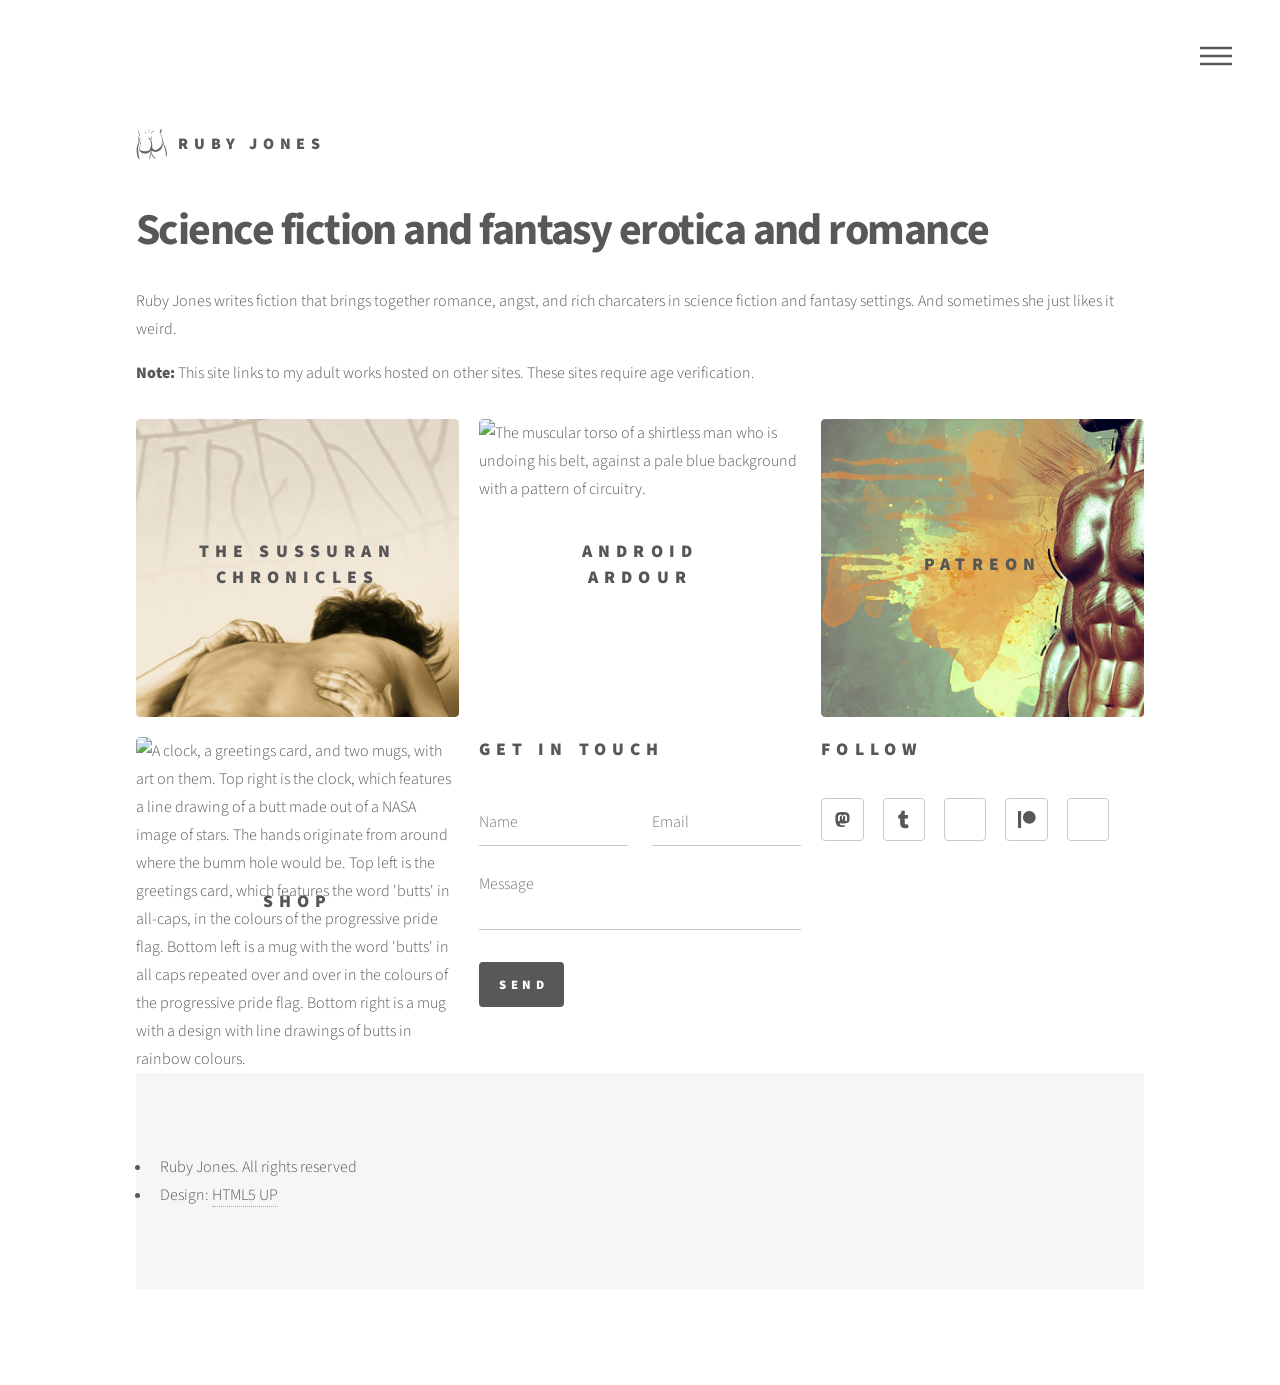
==== docs/index.html @ 25639089 "Update index.html" ====
<!DOCTYPE HTML>
<!--
	Phantom by HTML5 UP
	html5up.net | @ajlkn
	Free for personal and commercial use under the CCA 3.0 license (html5up.net/license)
-->
<html>
	<head>
		<title>Ruby Jones: Science fiction and fantasy erotica and romance</title>
		<meta charset="utf-8" />
		<meta name="viewport" content="width=device-width, initial-scale=1, user-scalable=no" />
		<link rel="stylesheet" href="assets/css/main.css" />
		<noscript><link rel="stylesheet" href="assets/css/noscript.css" /></noscript>
	</head>
	<body class="is-preload">
		<!-- Wrapper -->
			<div id="wrapper">

				<!-- Header -->
					<header id="header">
						<div class="inner">

							<!-- Logo -->
								<a href="index.html" class="logo">
									<span class="symbol"><img src="images/logo.svg" alt="" /></span><span class="title">Ruby Jones</span>
								</a>

							<!-- Nav -->
								<nav>
									<ul>
										<li><a href="#menu">Menu</a></li>
									</ul>
								</nav>

						</div>
					</header>

				<!-- Menu -->
					<nav id="menu">
						<h2>Menu</h2>
						<ul>
							<li><a href="index.html">Home</a></li>
							<li><a href="generic.html">Ipsum veroeros</a></li>
							<li><a href="generic.html">Tempus etiam</a></li>
							<li><a href="generic.html">Consequat dolor</a></li>
							<li><a href="elements.html">Elements</a></li>
						</ul>
					</nav>

				<!-- Main -->
					<div id="main">
						<div class="inner">
							<header>
								<h1>Science fiction and fantasy erotica and romance</h1>
								<p>Ruby Jones writes fiction that brings together romance, angst, and rich charcaters in science fiction and fantasy settings. And sometimes she just likes it weird.</p>
								<p><strong>Note:</strong> This site links to my adult works hosted on other sites. These sites require age verification.</p>
							</header>
							<section class="tiles">
								<article class="style1">
									<span class="image">
										<img src="images/sussuran.jpg" alt="A drawing of two naked men embracing, lying down, against a background of runes, in sepia tones." />
									</span>
									<a href="generic.html">
										<h2>The Sussuran Chronicles</h2>
										<div class="content">
											<p>Fantasy romance and
												<br>erotica</p>
										</div>
									</a>
								</article>
								<article class="style2">
									<span class="image">
										<img src="images/android2.jpg" alt="The muscular torso of a shirtless man who is undoing his belt, against a pale blue background with a pattern of circuitry." />
									</span>
									<a href="generic.html">
										<h2>Android
											<br>Ardour</h2>
										<div class="content">
											<p>Sci-fi romance and erotica</p>
										</div>
									</a>
								</article>
								<article class="style3">
									<span class="image">
										<img src="images/patreon.jpg" alt="The stylised muscular torso of a man against a colourful abstract background." />
									</span>
									<a href="generic.html">
										<h2>Patreon</h2>
										<div class="content">
											<p>Exclusive content</p>
										</div>
									</a>
								</article>
								<article class="style6">
									<span class="image">
										<img src="images/art-5.jpg" alt="A clock, a greetings card, and two mugs, with art on them. Top right is the clock, which features a line drawing of a butt made out of a NASA image of stars. The hands originate from around where the bumm hole would be. Top left is the greetings card, which features the word 'butts' in all-caps, in the colours of the progressive pride flag. Bottom left is a mug with the word 'butts' in all caps repeated over and over in the colours of the progressive pride flag. Bottom right is a mug with a design with line drawings of butts in rainbow colours." />
									</span>
									<a href="generic.html">
										<h2>Shop</h2>
										<div class="content">
											<p>Art on things</p>
										</div>
									</a>
								</article>
								<article class="style4">
									<h2>Get in touch</h2>
								<form method="post" action="#">
									<div class="fields">
										<div class="field half">
											<input type="text" name="name" id="name" placeholder="Name" />
										</div>
										<div class="field half">
											<input type="email" name="email" id="email" placeholder="Email" />
										</div>
										<div class="field">
											<textarea name="message" id="message" placeholder="Message"></textarea>
										</div>
									</div>
									<ul class="actions">
										<li><input type="submit" value="Send" class="primary" /></li>
									</ul>
								</form>
								</article>
								<article>
									<h2>Follow</h2>
								<ul class="icons">
									<li><a href="https://@rubyjones@wandering.shop" class="icon brands style2 fa-mastodon"><span class="label">Mastodon</span></a></li>
									<li><a href="https://www.tumblr.com/rubyjones" class="icon brands style2 fa-tumblr"><span class="label">Tumblr</span></a></li>
									<li><a href="https://bsky.app/profile/rubyjones.bsky.social" class="icon brands style2 fa-bluesky"><span class="label">BlueSky</span></a></li>
									<li><a href="https://www.patreon.com/cw/rubyjones" class="icon brands style2 fa-patreon"><span class="label">Patreon</span></a></li>
									<li><a href="https://medium.com/@QueenRubyJones" class="icon solid style2 fa-medium"><span class="label">Medium</span></a></li>
								</ul>
								</article>
							</section>

				<!-- Footer -->
					<footer id="footer">
						<ul class="copyright">
								<li>Ruby Jones. All rights reserved</li><li>Design: <a href="http://html5up.net">HTML5 UP</a></li>
							</ul>
					</footer>

			</div>

		<!-- Scripts -->
			<script src="assets/js/jquery.min.js"></script>
			<script src="assets/js/browser.min.js"></script>
			<script src="assets/js/breakpoints.min.js"></script>
			<script src="assets/js/util.js"></script>
			<script src="assets/js/main.js"></script>

	</body>
</html>
---- docs/assets/css/main.css ----
@import url(fontawesome-all.min.css);
@import url("https://fonts.googleapis.com/css?family=Source+Sans+Pro:300,700,900");

/*
	Phantom by HTML5 UP
	html5up.net | @ajlkn
	Free for personal and commercial use under the CCA 3.0 license (html5up.net/license)

*/

html, body, div, span, applet, object,
iframe, h1, h2, h3, h4, h5, h6, p, blockquote,
pre, a, abbr, acronym, address, big, cite,
code, del, dfn, em, img, ins, kbd, q, s, samp,
small, strike, strong, sub, sup, tt, var, b,
u, i, center, dl, dt, dd, ol, ul, li, fieldset,
form, label, legend, table, caption, tbody,
tfoot, thead, tr, th, td, article, aside,
canvas, details, embed, figure, figcaption,
footer, header, hgroup, menu, nav, output, ruby,
section, summary, time, mark, audio, video {
	margin: 0;
	padding: 0;
	border: 0;
	font-size: 100%;
	font: inherit;
	vertical-align: baseline;}

article, aside, details, figcaption, figure,
footer, header, hgroup, menu, nav, section {
	display: block;}

body {
	line-height: 1;
}

ol, ul {
	list-style: none;
}

blockquote, q {
	quotes: none;
}

	blockquote:before, blockquote:after, q:before, q:after {
		content: '';
		content: none;
	}

table {
	border-collapse: collapse;
	border-spacing: 0;
}

body {
	-webkit-text-size-adjust: none;
}

mark {
	background-color: transparent;
	color: inherit;
}

input::-moz-focus-inner {
	border: 0;
	padding: 0;
}

input, select, textarea {
	-moz-appearance: none;
	-webkit-appearance: none;
	-ms-appearance: none;
	appearance: none;
}

/* Basic */

	@-ms-viewport {
		width: device-width;
	}

	body {
		-ms-overflow-style: scrollbar;
	}

	@media screen and (max-width: 480px) {

		html, body {
			min-width: 320px;
		}

	}

	html {
		box-sizing: border-box;
	}

	*, *:before, *:after {
		box-sizing: inherit;
	}

	body {
		background: #ffffff;
	}

		body.is-preload *, body.is-preload *:before, body.is-preload *:after {
			-moz-animation: none !important;
			-webkit-animation: none !important;
			-ms-animation: none !important;
			animation: none !important;
			-moz-transition: none !important;
			-webkit-transition: none !important;
			-ms-transition: none !important;
			transition: none !important;
		}

/* Type */

	body, input, select, textarea {
		color: #585858;
		font-family: "Source Sans Pro", Helvetica, sans-serif;
		font-size: 16pt;
		font-weight: 300;
		line-height: 1.75;
	}

		@media screen and (max-width: 1680px) {

			body, input, select, textarea {
				font-size: 14pt;
			}

		}

		@media screen and (max-width: 1280px) {

			body, input, select, textarea {
				font-size: 12pt;
			}

		}

	a {
		-moz-transition: border-bottom-color 0.2s ease, color 0.2s ease;
		-webkit-transition: border-bottom-color 0.2s ease, color 0.2s ease;
		-ms-transition: border-bottom-color 0.2s ease, color 0.2s ease;
		transition: border-bottom-color 0.2s ease, color 0.2s ease;
		text-decoration: none;
		color: #585858;
		border-bottom: dotted 1px rgba(88, 88, 88, 0.5);
	}

		a:hover {
			border-bottom-color: transparent;
			color: #ffe6a9 !important;
		}

	strong, b {
		font-weight: 900;
	}

	em, i {
		font-style: italic;
	}

	p {
		margin: 0 0 2em 0;
	}

	h1 {
		font-size: 2.75em;
		font-weight: 700;
		line-height: 1.3;
		margin: 0 0 1em 0;
		letter-spacing: -0.035em;
	}

		h1 a {
			color: inherit;
		}

		@media screen and (max-width: 736px) {

			h1 {
				font-size: 2em;
				margin: 0 0 1em 0;
			}

		}

		@media screen and (max-width: 360px) {

			h1 {
				font-size: 1.75em;
			}

		}

	h2, h3, h4, h5, h6 {
		font-weight: 900;
		line-height: 1.5;
		margin: 0 0 2em 0;
		text-transform: uppercase;
		letter-spacing: 0.35em;
	}

		h2 a, h3 a, h4 a, h5 a, h6 a {
			color: inherit;
		}

	h2 {
		font-size: 1.1em;
	}

	h3 {
		font-size: 1em;
	}

	h4 {
		font-size: 0.8em;
	}

	h5 {
		font-size: 0.8em;
	}

	h6 {
		font-size: 0.8em;
	}

	@media screen and (max-width: 980px) {

		h1 br, h2 br, h3 br, h4 br, h5 br, h6 br {
			display: none;
		}

	}

	@media screen and (max-width: 736px) {

		h2 {
			font-size: 1em;
		}

		h3 {
			font-size: 0.8em;
		}

	}

	sub {
		font-size: 0.8em;
		position: relative;
		top: 0.5em;
	}

	sup {
		font-size: 0.8em;
		position: relative;
		top: -0.5em;
	}

	blockquote {
		border-left: solid 4px #c9c9c9;
		font-style: italic;
		margin: 0 0 2em 0;
		padding: 0.5em 0 0.5em 2em;
	}

	code {
		background: rgba(144, 144, 144, 0.075);
		border-radius: 4px;
		border: solid 1px #c9c9c9;
		font-family: "Courier New", monospace;
		font-size: 0.9em;
		margin: 0 0.25em;
		padding: 0.25em 0.65em;
	}

	pre {
		-webkit-overflow-scrolling: touch;
		font-family: "Courier New", monospace;
		font-size: 0.9em;
		margin: 0 0 2em 0;
	}

		pre code {
			display: block;
			line-height: 1.75;
			padding: 1em 1.5em;
			overflow-x: auto;
		}

	hr {
		border: 0;
		border-bottom: solid 1px #c9c9c9;
		margin: 2em 0;
	}

		hr.major {
			margin: 3em 0;
		}

	.align-left {
		text-align: left;
	}

	.align-center {
		text-align: center;
	}

	.align-right {
		text-align: right;
	}

/* Row */

	.row {
		display: flex;
		flex-wrap: wrap;
		box-sizing: border-box;
		align-items: stretch;
	}

		.row > * {
			box-sizing: border-box;
		}

		.row.gtr-uniform > * > :last-child {
			margin-bottom: 0;
		}

		.row.aln-left {
			justify-content: flex-start;
		}

		.row.aln-center {
			justify-content: center;
		}

		.row.aln-right {
			justify-content: flex-end;
		}

		.row.aln-top {
			align-items: flex-start;
		}

		.row.aln-middle {
			align-items: center;
		}

		.row.aln-bottom {
			align-items: flex-end;
		}

		.row > .imp {
			order: -1;
		}

		.row > .col-1 {
			width: 8.33333%;
		}

		.row > .off-1 {
			margin-left: 8.33333%;
		}

		.row > .col-2 {
			width: 16.66667%;
		}

		.row > .off-2 {
			margin-left: 16.66667%;
		}

		.row > .col-3 {
			width: 25%;
		}

		.row > .off-3 {
			margin-left: 25%;
		}

		.row > .col-4 {
			width: 33.33333%;
		}

		.row > .off-4 {
			margin-left: 33.33333%;
		}

		.row > .col-5 {
			width: 41.66667%;
		}

		.row > .off-5 {
			margin-left: 41.66667%;
		}

		.row > .col-6 {
			width: 50%;
		}

		.row > .off-6 {
			margin-left: 50%;
		}

		.row > .col-7 {
			width: 58.33333%;
		}

		.row > .off-7 {
			margin-left: 58.33333%;
		}

		.row > .col-8 {
			width: 66.66667%;
		}

		.row > .off-8 {
			margin-left: 66.66667%;
		}

		.row > .col-9 {
			width: 75%;
		}

		.row > .off-9 {
			margin-left: 75%;
		}

		.row > .col-10 {
			width: 83.33333%;
		}

		.row > .off-10 {
			margin-left: 83.33333%;
		}

		.row > .col-11 {
			width: 91.66667%;
		}

		.row > .off-11 {
			margin-left: 91.66667%;
		}

		.row > .col-12 {
			width: 100%;
		}

		.row > .off-12 {
			margin-left: 100%;
		}

		.row.gtr-0 {
			margin-top: 0;
			margin-left: 0em;
		}

			.row.gtr-0 > * {
				padding: 0 0 0 0em;
			}

			.row.gtr-0.gtr-uniform {
				margin-top: 0em;
			}

				.row.gtr-0.gtr-uniform > * {
					padding-top: 0em;
				}

		.row.gtr-25 {
			margin-top: 0;
			margin-left: -0.5em;
		}

			.row.gtr-25 > * {
				padding: 0 0 0 0.5em;
			}

			.row.gtr-25.gtr-uniform {
				margin-top: -0.5em;
			}

				.row.gtr-25.gtr-uniform > * {
					padding-top: 0.5em;
				}

		.row.gtr-50 {
			margin-top: 0;
			margin-left: -1em;
		}

			.row.gtr-50 > * {
				padding: 0 0 0 1em;
			}

			.row.gtr-50.gtr-uniform {
				margin-top: -1em;
			}

				.row.gtr-50.gtr-uniform > * {
					padding-top: 1em;
				}

		.row {
			margin-top: 0;
			margin-left: -2em;
		}

			.row > * {
				padding: 0 0 0 2em;
			}

			.row.gtr-uniform {
				margin-top: -2em;
			}

				.row.gtr-uniform > * {
					padding-top: 2em;
				}

		.row.gtr-150 {
			margin-top: 0;
			margin-left: -3em;
		}

			.row.gtr-150 > * {
				padding: 0 0 0 3em;
			}

			.row.gtr-150.gtr-uniform {
				margin-top: -3em;
			}

				.row.gtr-150.gtr-uniform > * {
					padding-top: 3em;
				}

		.row.gtr-200 {
			margin-top: 0;
			margin-left: -4em;
		}

			.row.gtr-200 > * {
				padding: 0 0 0 4em;
			}

			.row.gtr-200.gtr-uniform {
				margin-top: -4em;
			}

				.row.gtr-200.gtr-uniform > * {
					padding-top: 4em;
				}

		@media screen and (max-width: 1680px) {

			.row {
				display: flex;
				flex-wrap: wrap;
				box-sizing: border-box;
				align-items: stretch;
			}

				.row > * {
					box-sizing: border-box;
				}

				.row.gtr-uniform > * > :last-child {
					margin-bottom: 0;
				}

				.row.aln-left {
					justify-content: flex-start;
				}

				.row.aln-center {
					justify-content: center;
				}

				.row.aln-right {
					justify-content: flex-end;
				}

				.row.aln-top {
					align-items: flex-start;
				}

				.row.aln-middle {
					align-items: center;
				}

				.row.aln-bottom {
					align-items: flex-end;
				}

				.row > .imp-xlarge {
					order: -1;
				}

				.row > .col-1-xlarge {
					width: 8.33333%;
				}

				.row > .off-1-xlarge {
					margin-left: 8.33333%;
				}

				.row > .col-2-xlarge {
					width: 16.66667%;
				}

				.row > .off-2-xlarge {
					margin-left: 16.66667%;
				}

				.row > .col-3-xlarge {
					width: 25%;
				}

				.row > .off-3-xlarge {
					margin-left: 25%;
				}

				.row > .col-4-xlarge {
					width: 33.33333%;
				}

				.row > .off-4-xlarge {
					margin-left: 33.33333%;
				}

				.row > .col-5-xlarge {
					width: 41.66667%;
				}

				.row > .off-5-xlarge {
					margin-left: 41.66667%;
				}

				.row > .col-6-xlarge {
					width: 50%;
				}

				.row > .off-6-xlarge {
					margin-left: 50%;
				}

				.row > .col-7-xlarge {
					width: 58.33333%;
				}

				.row > .off-7-xlarge {
					margin-left: 58.33333%;
				}

				.row > .col-8-xlarge {
					width: 66.66667%;
				}

				.row > .off-8-xlarge {
					margin-left: 66.66667%;
				}

				.row > .col-9-xlarge {
					width: 75%;
				}

				.row > .off-9-xlarge {
					margin-left: 75%;
				}

				.row > .col-10-xlarge {
					width: 83.33333%;
				}

				.row > .off-10-xlarge {
					margin-left: 83.33333%;
				}

				.row > .col-11-xlarge {
					width: 91.66667%;
				}

				.row > .off-11-xlarge {
					margin-left: 91.66667%;
				}

				.row > .col-12-xlarge {
					width: 100%;
				}

				.row > .off-12-xlarge {
					margin-left: 100%;
				}

				.row.gtr-0 {
					margin-top: 0;
					margin-left: 0em;
				}

					.row.gtr-0 > * {
						padding: 0 0 0 0em;
					}

					.row.gtr-0.gtr-uniform {
						margin-top: 0em;
					}

						.row.gtr-0.gtr-uniform > * {
							padding-top: 0em;
						}

				.row.gtr-25 {
					margin-top: 0;
					margin-left: -0.5em;
				}

					.row.gtr-25 > * {
						padding: 0 0 0 0.5em;
					}

					.row.gtr-25.gtr-uniform {
						margin-top: -0.5em;
					}

						.row.gtr-25.gtr-uniform > * {
							padding-top: 0.5em;
						}

				.row.gtr-50 {
					margin-top: 0;
					margin-left: -1em;
				}

					.row.gtr-50 > * {
						padding: 0 0 0 1em;
					}

					.row.gtr-50.gtr-uniform {
						margin-top: -1em;
					}

						.row.gtr-50.gtr-uniform > * {
							padding-top: 1em;
						}

				.row {
					margin-top: 0;
					margin-left: -2em;
				}

					.row > * {
						padding: 0 0 0 2em;
					}

					.row.gtr-uniform {
						margin-top: -2em;
					}

						.row.gtr-uniform > * {
							padding-top: 2em;
						}

				.row.gtr-150 {
					margin-top: 0;
					margin-left: -3em;
				}

					.row.gtr-150 > * {
						padding: 0 0 0 3em;
					}

					.row.gtr-150.gtr-uniform {
						margin-top: -3em;
					}

						.row.gtr-150.gtr-uniform > * {
							padding-top: 3em;
						}

				.row.gtr-200 {
					margin-top: 0;
					margin-left: -4em;
				}

					.row.gtr-200 > * {
						padding: 0 0 0 4em;
					}

					.row.gtr-200.gtr-uniform {
						margin-top: -4em;
					}

						.row.gtr-200.gtr-uniform > * {
							padding-top: 4em;
						}

		}

		@media screen and (max-width: 1280px) {

			.row {
				display: flex;
				flex-wrap: wrap;
				box-sizing: border-box;
				align-items: stretch;
			}

				.row > * {
					box-sizing: border-box;
				}

				.row.gtr-uniform > * > :last-child {
					margin-bottom: 0;
				}

				.row.aln-left {
					justify-content: flex-start;
				}

				.row.aln-center {
					justify-content: center;
				}

				.row.aln-right {
					justify-content: flex-end;
				}

				.row.aln-top {
					align-items: flex-start;
				}

				.row.aln-middle {
					align-items: center;
				}

				.row.aln-bottom {
					align-items: flex-end;
				}

				.row > .imp-large {
					order: -1;
				}

				.row > .col-1-large {
					width: 8.33333%;
				}

				.row > .off-1-large {
					margin-left: 8.33333%;
				}

				.row > .col-2-large {
					width: 16.66667%;
				}

				.row > .off-2-large {
					margin-left: 16.66667%;
				}

				.row > .col-3-large {
					width: 25%;
				}

				.row > .off-3-large {
					margin-left: 25%;
				}

				.row > .col-4-large {
					width: 33.33333%;
				}

				.row > .off-4-large {
					margin-left: 33.33333%;
				}

				.row > .col-5-large {
					width: 41.66667%;
				}

				.row > .off-5-large {
					margin-left: 41.66667%;
				}

				.row > .col-6-large {
					width: 50%;
				}

				.row > .off-6-large {
					margin-left: 50%;
				}

				.row > .col-7-large {
					width: 58.33333%;
				}

				.row > .off-7-large {
					margin-left: 58.33333%;
				}

				.row > .col-8-large {
					width: 66.66667%;
				}

				.row > .off-8-large {
					margin-left: 66.66667%;
				}

				.row > .col-9-large {
					width: 75%;
				}

				.row > .off-9-large {
					margin-left: 75%;
				}

				.row > .col-10-large {
					width: 83.33333%;
				}

				.row > .off-10-large {
					margin-left: 83.33333%;
				}

				.row > .col-11-large {
					width: 91.66667%;
				}

				.row > .off-11-large {
					margin-left: 91.66667%;
				}

				.row > .col-12-large {
					width: 100%;
				}

				.row > .off-12-large {
					margin-left: 100%;
				}

				.row.gtr-0 {
					margin-top: 0;
					margin-left: 0em;
				}

					.row.gtr-0 > * {
						padding: 0 0 0 0em;
					}

					.row.gtr-0.gtr-uniform {
						margin-top: 0em;
					}

						.row.gtr-0.gtr-uniform > * {
							padding-top: 0em;
						}

				.row.gtr-25 {
					margin-top: 0;
					margin-left: -0.5em;
				}

					.row.gtr-25 > * {
						padding: 0 0 0 0.5em;
					}

					.row.gtr-25.gtr-uniform {
						margin-top: -0.5em;
					}

						.row.gtr-25.gtr-uniform > * {
							padding-top: 0.5em;
						}

				.row.gtr-50 {
					margin-top: 0;
					margin-left: -1em;
				}

					.row.gtr-50 > * {
						padding: 0 0 0 1em;
					}

					.row.gtr-50.gtr-uniform {
						margin-top: -1em;
					}

						.row.gtr-50.gtr-uniform > * {
							padding-top: 1em;
						}

				.row {
					margin-top: 0;
					margin-left: -2em;
				}

					.row > * {
						padding: 0 0 0 2em;
					}

					.row.gtr-uniform {
						margin-top: -2em;
					}

						.row.gtr-uniform > * {
							padding-top: 2em;
						}

				.row.gtr-150 {
					margin-top: 0;
					margin-left: -3em;
				}

					.row.gtr-150 > * {
						padding: 0 0 0 3em;
					}

					.row.gtr-150.gtr-uniform {
						margin-top: -3em;
					}

						.row.gtr-150.gtr-uniform > * {
							padding-top: 3em;
						}

				.row.gtr-200 {
					margin-top: 0;
					margin-left: -4em;
				}

					.row.gtr-200 > * {
						padding: 0 0 0 4em;
					}

					.row.gtr-200.gtr-uniform {
						margin-top: -4em;
					}

						.row.gtr-200.gtr-uniform > * {
							padding-top: 4em;
						}

		}

		@media screen and (max-width: 980px) {

			.row {
				display: flex;
				flex-wrap: wrap;
				box-sizing: border-box;
				align-items: stretch;
			}

				.row > * {
					box-sizing: border-box;
				}

				.row.gtr-uniform > * > :last-child {
					margin-bottom: 0;
				}

				.row.aln-left {
					justify-content: flex-start;
				}

				.row.aln-center {
					justify-content: center;
				}

				.row.aln-right {
					justify-content: flex-end;
				}

				.row.aln-top {
					align-items: flex-start;
				}

				.row.aln-middle {
					align-items: center;
				}

				.row.aln-bottom {
					align-items: flex-end;
				}

				.row > .imp-medium {
					order: -1;
				}

				.row > .col-1-medium {
					width: 8.33333%;
				}

				.row > .off-1-medium {
					margin-left: 8.33333%;
				}

				.row > .col-2-medium {
					width: 16.66667%;
				}

				.row > .off-2-medium {
					margin-left: 16.66667%;
				}

				.row > .col-3-medium {
					width: 25%;
				}

				.row > .off-3-medium {
					margin-left: 25%;
				}

				.row > .col-4-medium {
					width: 33.33333%;
				}

				.row > .off-4-medium {
					margin-left: 33.33333%;
				}

				.row > .col-5-medium {
					width: 41.66667%;
				}

				.row > .off-5-medium {
					margin-left: 41.66667%;
				}

				.row > .col-6-medium {
					width: 50%;
				}

				.row > .off-6-medium {
					margin-left: 50%;
				}

				.row > .col-7-medium {
					width: 58.33333%;
				}

				.row > .off-7-medium {
					margin-left: 58.33333%;
				}

				.row > .col-8-medium {
					width: 66.66667%;
				}

				.row > .off-8-medium {
					margin-left: 66.66667%;
				}

				.row > .col-9-medium {
					width: 75%;
				}

				.row > .off-9-medium {
					margin-left: 75%;
				}

				.row > .col-10-medium {
					width: 83.33333%;
				}

				.row > .off-10-medium {
					margin-left: 83.33333%;
				}

				.row > .col-11-medium {
					width: 91.66667%;
				}

				.row > .off-11-medium {
					margin-left: 91.66667%;
				}

				.row > .col-12-medium {
					width: 100%;
				}

				.row > .off-12-medium {
					margin-left: 100%;
				}

				.row.gtr-0 {
					margin-top: 0;
					margin-left: 0em;
				}

					.row.gtr-0 > * {
						padding: 0 0 0 0em;
					}

					.row.gtr-0.gtr-uniform {
						margin-top: 0em;
					}

						.row.gtr-0.gtr-uniform > * {
							padding-top: 0em;
						}

				.row.gtr-25 {
					margin-top: 0;
					margin-left: -0.375em;
				}

					.row.gtr-25 > * {
						padding: 0 0 0 0.375em;
					}

					.row.gtr-25.gtr-uniform {
						margin-top: -0.375em;
					}

						.row.gtr-25.gtr-uniform > * {
							padding-top: 0.375em;
						}

				.row.gtr-50 {
					margin-top: 0;
					margin-left: -0.75em;
				}

					.row.gtr-50 > * {
						padding: 0 0 0 0.75em;
					}

					.row.gtr-50.gtr-uniform {
						margin-top: -0.75em;
					}

						.row.gtr-50.gtr-uniform > * {
							padding-top: 0.75em;
						}

				.row {
					margin-top: 0;
					margin-left: -1.5em;
				}

					.row > * {
						padding: 0 0 0 1.5em;
					}

					.row.gtr-uniform {
						margin-top: -1.5em;
					}

						.row.gtr-uniform > * {
							padding-top: 1.5em;
						}

				.row.gtr-150 {
					margin-top: 0;
					margin-left: -2.25em;
				}

					.row.gtr-150 > * {
						padding: 0 0 0 2.25em;
					}

					.row.gtr-150.gtr-uniform {
						margin-top: -2.25em;
					}

						.row.gtr-150.gtr-uniform > * {
							padding-top: 2.25em;
						}

				.row.gtr-200 {
					margin-top: 0;
					margin-left: -3em;
				}

					.row.gtr-200 > * {
						padding: 0 0 0 3em;
					}

					.row.gtr-200.gtr-uniform {
						margin-top: -3em;
					}

						.row.gtr-200.gtr-uniform > * {
							padding-top: 3em;
						}

		}

		@media screen and (max-width: 736px) {

			.row {
				display: flex;
				flex-wrap: wrap;
				box-sizing: border-box;
				align-items: stretch;
			}

				.row > * {
					box-sizing: border-box;
				}

				.row.gtr-uniform > * > :last-child {
					margin-bottom: 0;
				}

				.row.aln-left {
					justify-content: flex-start;
				}

				.row.aln-center {
					justify-content: center;
				}

				.row.aln-right {
					justify-content: flex-end;
				}

				.row.aln-top {
					align-items: flex-start;
				}

				.row.aln-middle {
					align-items: center;
				}

				.row.aln-bottom {
					align-items: flex-end;
				}

				.row > .imp-small {
					order: -1;
				}

				.row > .col-1-small {
					width: 8.33333%;
				}

				.row > .off-1-small {
					margin-left: 8.33333%;
				}

				.row > .col-2-small {
					width: 16.66667%;
				}

				.row > .off-2-small {
					margin-left: 16.66667%;
				}

				.row > .col-3-small {
					width: 25%;
				}

				.row > .off-3-small {
					margin-left: 25%;
				}

				.row > .col-4-small {
					width: 33.33333%;
				}

				.row > .off-4-small {
					margin-left: 33.33333%;
				}

				.row > .col-5-small {
					width: 41.66667%;
				}

				.row > .off-5-small {
					margin-left: 41.66667%;
				}

				.row > .col-6-small {
					width: 50%;
				}

				.row > .off-6-small {
					margin-left: 50%;
				}

				.row > .col-7-small {
					width: 58.33333%;
				}

				.row > .off-7-small {
					margin-left: 58.33333%;
				}

				.row > .col-8-small {
					width: 66.66667%;
				}

				.row > .off-8-small {
					margin-left: 66.66667%;
				}

				.row > .col-9-small {
					width: 75%;
				}

				.row > .off-9-small {
					margin-left: 75%;
				}

				.row > .col-10-small {
					width: 83.33333%;
				}

				.row > .off-10-small {
					margin-left: 83.33333%;
				}

				.row > .col-11-small {
					width: 91.66667%;
				}

				.row > .off-11-small {
					margin-left: 91.66667%;
				}

				.row > .col-12-small {
					width: 100%;
				}

				.row > .off-12-small {
					margin-left: 100%;
				}

				.row.gtr-0 {
					margin-top: 0;
					margin-left: 0em;
				}

					.row.gtr-0 > * {
						padding: 0 0 0 0em;
					}

					.row.gtr-0.gtr-uniform {
						margin-top: 0em;
					}

						.row.gtr-0.gtr-uniform > * {
							padding-top: 0em;
						}

				.row.gtr-25 {
					margin-top: 0;
					margin-left: -0.25em;
				}

					.row.gtr-25 > * {
						padding: 0 0 0 0.25em;
					}

					.row.gtr-25.gtr-uniform {
						margin-top: -0.25em;
					}

						.row.gtr-25.gtr-uniform > * {
							padding-top: 0.25em;
						}

				.row.gtr-50 {
					margin-top: 0;
					margin-left: -0.5em;
				}

					.row.gtr-50 > * {
						padding: 0 0 0 0.5em;
					}

					.row.gtr-50.gtr-uniform {
						margin-top: -0.5em;
					}

						.row.gtr-50.gtr-uniform > * {
							padding-top: 0.5em;
						}

				.row {
					margin-top: 0;
					margin-left: -1em;
				}

					.row > * {
						padding: 0 0 0 1em;
					}

					.row.gtr-uniform {
						margin-top: -1em;
					}

						.row.gtr-uniform > * {
							padding-top: 1em;
						}

				.row.gtr-150 {
					margin-top: 0;
					margin-left: -1.5em;
				}

					.row.gtr-150 > * {
						padding: 0 0 0 1.5em;
					}

					.row.gtr-150.gtr-uniform {
						margin-top: -1.5em;
					}

						.row.gtr-150.gtr-uniform > * {
							padding-top: 1.5em;
						}

				.row.gtr-200 {
					margin-top: 0;
					margin-left: -2em;
				}

					.row.gtr-200 > * {
						padding: 0 0 0 2em;
					}

					.row.gtr-200.gtr-uniform {
						margin-top: -2em;
					}

						.row.gtr-200.gtr-uniform > * {
							padding-top: 2em;
						}

		}

		@media screen and (max-width: 480px) {

			.row {
				display: flex;
				flex-wrap: wrap;
				box-sizing: border-box;
				align-items: stretch;
			}

				.row > * {
					box-sizing: border-box;
				}

				.row.gtr-uniform > * > :last-child {
					margin-bottom: 0;
				}

				.row.aln-left {
					justify-content: flex-start;
				}

				.row.aln-center {
					justify-content: center;
				}

				.row.aln-right {
					justify-content: flex-end;
				}

				.row.aln-top {
					align-items: flex-start;
				}

				.row.aln-middle {
					align-items: center;
				}

				.row.aln-bottom {
					align-items: flex-end;
				}

				.row > .imp-xsmall {
					order: -1;
				}

				.row > .col-1-xsmall {
					width: 8.33333%;
				}

				.row > .off-1-xsmall {
					margin-left: 8.33333%;
				}

				.row > .col-2-xsmall {
					width: 16.66667%;
				}

				.row > .off-2-xsmall {
					margin-left: 16.66667%;
				}

				.row > .col-3-xsmall {
					width: 25%;
				}

				.row > .off-3-xsmall {
					margin-left: 25%;
				}

				.row > .col-4-xsmall {
					width: 33.33333%;
				}

				.row > .off-4-xsmall {
					margin-left: 33.33333%;
				}

				.row > .col-5-xsmall {
					width: 41.66667%;
				}

				.row > .off-5-xsmall {
					margin-left: 41.66667%;
				}

				.row > .col-6-xsmall {
					width: 50%;
				}

				.row > .off-6-xsmall {
					margin-left: 50%;
				}

				.row > .col-7-xsmall {
					width: 58.33333%;
				}

				.row > .off-7-xsmall {
					margin-left: 58.33333%;
				}

				.row > .col-8-xsmall {
					width: 66.66667%;
				}

				.row > .off-8-xsmall {
					margin-left: 66.66667%;
				}

				.row > .col-9-xsmall {
					width: 75%;
				}

				.row > .off-9-xsmall {
					margin-left: 75%;
				}

				.row > .col-10-xsmall {
					width: 83.33333%;
				}

				.row > .off-10-xsmall {
					margin-left: 83.33333%;
				}

				.row > .col-11-xsmall {
					width: 91.66667%;
				}

				.row > .off-11-xsmall {
					margin-left: 91.66667%;
				}

				.row > .col-12-xsmall {
					width: 100%;
				}

				.row > .off-12-xsmall {
					margin-left: 100%;
				}

				.row.gtr-0 {
					margin-top: 0;
					margin-left: 0em;
				}

					.row.gtr-0 > * {
						padding: 0 0 0 0em;
					}

					.row.gtr-0.gtr-uniform {
						margin-top: 0em;
					}

						.row.gtr-0.gtr-uniform > * {
							padding-top: 0em;
						}

				.row.gtr-25 {
					margin-top: 0;
					margin-left: -0.25em;
				}

					.row.gtr-25 > * {
						padding: 0 0 0 0.25em;
					}

					.row.gtr-25.gtr-uniform {
						margin-top: -0.25em;
					}

						.row.gtr-25.gtr-uniform > * {
							padding-top: 0.25em;
						}

				.row.gtr-50 {
					margin-top: 0;
					margin-left: -0.5em;
				}

					.row.gtr-50 > * {
						padding: 0 0 0 0.5em;
					}

					.row.gtr-50.gtr-uniform {
						margin-top: -0.5em;
					}

						.row.gtr-50.gtr-uniform > * {
							padding-top: 0.5em;
						}

				.row {
					margin-top: 0;
					margin-left: -1em;
				}

					.row > * {
						padding: 0 0 0 1em;
					}

					.row.gtr-uniform {
						margin-top: -1em;
					}

						.row.gtr-uniform > * {
							padding-top: 1em;
						}

				.row.gtr-150 {
					margin-top: 0;
					margin-left: -1.5em;
				}

					.row.gtr-150 > * {
						padding: 0 0 0 1.5em;
					}

					.row.gtr-150.gtr-uniform {
						margin-top: -1.5em;
					}

						.row.gtr-150.gtr-uniform > * {
							padding-top: 1.5em;
						}

				.row.gtr-200 {
					margin-top: 0;
					margin-left: -2em;
				}

					.row.gtr-200 > * {
						padding: 0 0 0 2em;
					}

					.row.gtr-200.gtr-uniform {
						margin-top: -2em;
					}

						.row.gtr-200.gtr-uniform > * {
							padding-top: 2em;
						}

		}

/* Section/Article */

	section.special, article.special {
		text-align: center;
	}

	header p {
		margin-top: -1em;
	}

	@media screen and (max-width: 736px) {

		header p {
			margin-top: 0;
		}

	}

/* Icon */

	.icon {
		text-decoration: none;
		border-bottom: none;
		position: relative;
	}

		.icon:before {
			-moz-osx-font-smoothing: grayscale;
			-webkit-font-smoothing: antialiased;
			display: inline-block;
			font-style: normal;
			font-variant: normal;
			text-rendering: auto;
			line-height: 1;
			text-transform: none !important;
			font-family: 'Font Awesome 5 Free';
			font-weight: 400;
		}

		.icon > .label {
			display: none;
		}

		.icon:before {
			line-height: inherit;
		}

		.icon.solid:before {
			font-weight: 900;
		}

		.icon.brands:before {
			font-family: 'Font Awesome 5 Brands';
		}

		.icon.style2 {
			-moz-transition: background-color 0.2s ease-in-out, color 0.2s ease-in-out, border-color 0.2s ease-in-out;
			-webkit-transition: background-color 0.2s ease-in-out, color 0.2s ease-in-out, border-color 0.2s ease-in-out;
			-ms-transition: background-color 0.2s ease-in-out, color 0.2s ease-in-out, border-color 0.2s ease-in-out;
			transition: background-color 0.2s ease-in-out, color 0.2s ease-in-out, border-color 0.2s ease-in-out;
			background-color: transparent;
			border: solid 1px #c9c9c9;
			border-radius: 4px;
			width: 2.65em;
			height: 2.65em;
			display: inline-block;
			text-align: center;
			line-height: 2.65em;
			color: inherit;
		}

			.icon.style2:before {
				font-size: 1.1em;
			}

			.icon.style2:hover {
				color: #f2849e;
				border-color: #f2849e;
			}

			.icon.style2:active {
				background-color: rgba(242, 132, 158, 0.1);
			}

/* List */

	ol {
		list-style: decimal;
		margin: 0 0 2em 0;
		padding-left: 1.25em;
	}

		ol li {
			padding-left: 0.25em;
		}

	ul {
		list-style: disc;
		margin: 0 0 2em 0;
		padding-left: 1em;
	}

		ul li {
			padding-left: 0.5em;
		}

		ul.alt {
			list-style: none;
			padding-left: 0;
		}

			ul.alt li {
				border-top: solid 1px #c9c9c9;
				padding: 0.5em 0;
			}

				ul.alt li:first-child {
					border-top: 0;
					padding-top: 0;
				}

	dl {
		margin: 0 0 2em 0;
	}

		dl dt {
			display: block;
			font-weight: 900;
			margin: 0 0 1em 0;
		}

		dl dd {
			margin-left: 2em;
		}

/* Actions */

	ul.actions {
		display: -moz-flex;
		display: -webkit-flex;
		display: -ms-flex;
		display: flex;
		cursor: default;
		list-style: none;
		margin-left: -1em;
		padding-left: 0;
	}

		ul.actions li {
			padding: 0 0 0 1em;
			vertical-align: middle;
		}

		ul.actions.special {
			-moz-justify-content: center;
			-webkit-justify-content: center;
			-ms-justify-content: center;
			justify-content: center;
			width: 100%;
			margin-left: 0;
		}

			ul.actions.special li:first-child {
				padding-left: 0;
			}

		ul.actions.stacked {
			-moz-flex-direction: column;
			-webkit-flex-direction: column;
			-ms-flex-direction: column;
			flex-direction: column;
			margin-left: 0;
		}

			ul.actions.stacked li {
				padding: 1.3em 0 0 0;
			}

				ul.actions.stacked li:first-child {
					padding-top: 0;
				}

		ul.actions.fit {
			width: calc(100% + 1em);
		}

			ul.actions.fit li {
				-moz-flex-grow: 1;
				-webkit-flex-grow: 1;
				-ms-flex-grow: 1;
				flex-grow: 1;
				-moz-flex-shrink: 1;
				-webkit-flex-shrink: 1;
				-ms-flex-shrink: 1;
				flex-shrink: 1;
				width: 100%;
			}

				ul.actions.fit li > * {
					width: 100%;
				}

			ul.actions.fit.stacked {
				width: 100%;
			}

		@media screen and (max-width: 480px) {

			ul.actions:not(.fixed) {
				-moz-flex-direction: column;
				-webkit-flex-direction: column;
				-ms-flex-direction: column;
				flex-direction: column;
				margin-left: 0;
				width: 100% !important;
			}

				ul.actions:not(.fixed) li {
					-moz-flex-grow: 1;
					-webkit-flex-grow: 1;
					-ms-flex-grow: 1;
					flex-grow: 1;
					-moz-flex-shrink: 1;
					-webkit-flex-shrink: 1;
					-ms-flex-shrink: 1;
					flex-shrink: 1;
					padding: 1em 0 0 0;
					text-align: center;
					width: 100%;
				}

					ul.actions:not(.fixed) li > * {
						width: 100%;
					}

					ul.actions:not(.fixed) li:first-child {
						padding-top: 0;
					}

					ul.actions:not(.fixed) li input[type="submit"],
					ul.actions:not(.fixed) li input[type="reset"],
					ul.actions:not(.fixed) li input[type="button"],
					ul.actions:not(.fixed) li button,
					ul.actions:not(.fixed) li .button {
						width: 100%;
					}

						ul.actions:not(.fixed) li input[type="submit"].icon:before,
						ul.actions:not(.fixed) li input[type="reset"].icon:before,
						ul.actions:not(.fixed) li input[type="button"].icon:before,
						ul.actions:not(.fixed) li button.icon:before,
						ul.actions:not(.fixed) li .button.icon:before {
							margin-left: -0.5rem;
						}

		}

/* Icons */

	ul.icons {
		cursor: default;
		list-style: none;
		padding-left: 0;
		margin: -1em 0 2em -1em;
	}

		ul.icons li {
			display: inline-block;
			padding: 1em 0 0 1em;
		}

/* Form */

	form {
		margin: 0 0 2em 0;
		overflow-x: hidden;
	}

		form > :last-child {
			margin-bottom: 0;
		}

		form > .fields {
			display: -moz-flex;
			display: -webkit-flex;
			display: -ms-flex;
			display: flex;
			-moz-flex-wrap: wrap;
			-webkit-flex-wrap: wrap;
			-ms-flex-wrap: wrap;
			flex-wrap: wrap;
			width: calc(100% + 3em);
			margin: -1.5em 0 2em -1.5em;
		}

			form > .fields > .field {
				-moz-flex-grow: 0;
				-webkit-flex-grow: 0;
				-ms-flex-grow: 0;
				flex-grow: 0;
				-moz-flex-shrink: 0;
				-webkit-flex-shrink: 0;
				-ms-flex-shrink: 0;
				flex-shrink: 0;
				padding: 1.5em 0 0 1.5em;
				width: calc(100% - 1.5em);
			}

				form > .fields > .field.half {
					width: calc(50% - 0.75em);
				}

				form > .fields > .field.third {
					width: calc(100%/3 - 0.5em);
				}

				form > .fields > .field.quarter {
					width: calc(25% - 0.375em);
				}

		@media screen and (max-width: 480px) {

			form > .fields {
				width: calc(100% + 3em);
				margin: -1.5em 0 2em -1.5em;
			}

				form > .fields > .field {
					padding: 1.5em 0 0 1.5em;
					width: calc(100% - 1.5em);
				}

					form > .fields > .field.half {
						width: calc(100% - 1.5em);
					}

					form > .fields > .field.third {
						width: calc(100% - 1.5em);
					}

					form > .fields > .field.quarter {
						width: calc(100% - 1.5em);
					}

		}

	label {
		display: block;
		font-size: 0.9em;
		font-weight: 900;
		margin: 0 0 1em 0;
	}

	input[type="text"],
	input[type="password"],
	input[type="email"],
	input[type="tel"],
	select,
	textarea {
		-moz-appearance: none;
		-webkit-appearance: none;
		-ms-appearance: none;
		appearance: none;
		background-color: transparent;
		border: none;
		border-radius: 0;
		border-bottom: solid 1px #c9c9c9;
		color: inherit;
		display: block;
		outline: 0;
		padding: 0;
		text-decoration: none;
		width: 100%;
	}

		input[type="text"]:invalid,
		input[type="password"]:invalid,
		input[type="email"]:invalid,
		input[type="tel"]:invalid,
		select:invalid,
		textarea:invalid {
			box-shadow: none;
		}

		input[type="text"]:focus,
		input[type="password"]:focus,
		input[type="email"]:focus,
		input[type="tel"]:focus,
		select:focus,
		textarea:focus {
			border-bottom-color: #f2849e;
			box-shadow: inset 0 -1px 0 0 #f2849e;
		}

	select {
		background-image: url("data:image/svg+xml;charset=utf8,%3Csvg xmlns='http://www.w3.org/2000/svg' width='40' height='40' preserveAspectRatio='none' viewBox='0 0 40 40'%3E%3Cpath d='M9.4,12.3l10.4,10.4l10.4-10.4c0.2-0.2,0.5-0.4,0.9-0.4c0.3,0,0.6,0.1,0.9,0.4l3.3,3.3c0.2,0.2,0.4,0.5,0.4,0.9 c0,0.4-0.1,0.6-0.4,0.9L20.7,31.9c-0.2,0.2-0.5,0.4-0.9,0.4c-0.3,0-0.6-0.1-0.9-0.4L4.3,17.3c-0.2-0.2-0.4-0.5-0.4-0.9 c0-0.4,0.1-0.6,0.4-0.9l3.3-3.3c0.2-0.2,0.5-0.4,0.9-0.4S9.1,12.1,9.4,12.3z' fill='%23c9c9c9' /%3E%3C/svg%3E");
		background-size: 1.25rem;
		background-repeat: no-repeat;
		background-position: calc(100% - 1rem) center;
		height: 3em;
		padding-right: 3em;
		text-overflow: ellipsis;
	}

		select option {
			background: #ffffff;
		}

		select:focus::-ms-value {
			background-color: transparent;
		}

		select::-ms-expand {
			display: none;
		}

	input[type="text"],
	input[type="password"],
	input[type="email"],
	select {
		height: 3em;
	}

	textarea {
		padding: 0;
		min-height: 3.75em;
	}

	input[type="checkbox"],
	input[type="radio"] {
		-moz-appearance: none;
		-webkit-appearance: none;
		-ms-appearance: none;
		appearance: none;
		display: block;
		float: left;
		margin-right: -2em;
		opacity: 0;
		width: 1em;
		z-index: -1;
	}

		input[type="checkbox"] + label,
		input[type="radio"] + label {
			text-decoration: none;
			color: #585858;
			cursor: pointer;
			display: inline-block;
			font-size: 1em;
			font-weight: 300;
			padding-left: 2.55em;
			padding-right: 0.75em;
			position: relative;
		}

			input[type="checkbox"] + label:before,
			input[type="radio"] + label:before {
				-moz-osx-font-smoothing: grayscale;
				-webkit-font-smoothing: antialiased;
				display: inline-block;
				font-style: normal;
				font-variant: normal;
				text-rendering: auto;
				line-height: 1;
				text-transform: none !important;
				font-family: 'Font Awesome 5 Free';
				font-weight: 900;
			}

			input[type="checkbox"] + label:before,
			input[type="radio"] + label:before {
				border-radius: 4px;
				border: solid 1px #c9c9c9;
				content: '';
				display: inline-block;
				font-size: 0.8em;
				height: 2.25em;
				left: 0;
				line-height: 2.25em;
				position: absolute;
				text-align: center;
				top: 0;
				width: 2.25em;
			}

		input[type="checkbox"]:checked + label:before,
		input[type="radio"]:checked + label:before {
			background: #585858;
			border-color: #585858;
			color: #ffffff;
			content: '\f00c';
		}

		input[type="checkbox"]:focus + label:before,
		input[type="radio"]:focus + label:before {
			border-color: #f2849e;
			box-shadow: 0 0 0 1px #f2849e;
		}

	input[type="checkbox"] + label:before {
		border-radius: 4px;
	}

	input[type="radio"] + label:before {
		border-radius: 100%;
	}

/* Box */

	.box {
		border-radius: 4px;
		border: solid 1px #c9c9c9;
		margin-bottom: 2em;
		padding: 1.5em;
	}

		.box > :last-child,
		.box > :last-child > :last-child,
		.box > :last-child > :last-child > :last-child {
			margin-bottom: 0;
		}

		.box.alt {
			border: 0;
			border-radius: 0;
			padding: 0;
		}

/* Image */

	.image {
		border-radius: 4px;
		border: 0;
		display: inline-block;
		position: relative;
	}

		.image img {
			border-radius: 4px;
			display: block;
		}

		.image.left, .image.right {
			max-width: 40%;
		}

			.image.left img, .image.right img {
				width: 100%;
			}

		.image.left {
			float: left;
			padding: 0 1.5em 1em 0;
			top: 0.25em;
		}

		.image.right {
			float: right;
			padding: 0 0 1em 1.5em;
			top: 0.25em;
		}

		.image.fit {
			display: block;
			margin: 0 0 2em 0;
			width: 100%;
		}

			.image.fit img {
				width: 100%;
			}

		.image.main {
			display: block;
			margin: 0 0 3em 0;
			width: 100%;
		}

			.image.main img {
				width: 100%;
			}

			@media screen and (max-width: 736px) {

				.image.main {
					margin: 0 0 2em 0;
				}

			}

/* Table */

	.table-wrapper {
		-webkit-overflow-scrolling: touch;
		overflow-x: auto;
	}

	table {
		margin: 0 0 2em 0;
		width: 100%;
	}

		table tbody tr {
			border: solid 1px #c9c9c9;
			border-left: 0;
			border-right: 0;
		}

			table tbody tr:nth-child(2n + 1) {
				background-color: rgba(144, 144, 144, 0.075);
			}

		table td {
			padding: 0.75em 0.75em;
		}

		table th {
			font-size: 0.9em;
			font-weight: 900;
			padding: 0 0.75em 0.75em 0.75em;
			text-align: left;
		}

		table thead {
			border-bottom: solid 2px #c9c9c9;
		}

		table tfoot {
			border-top: solid 2px #c9c9c9;
		}

		table.alt {
			border-collapse: separate;
		}

			table.alt tbody tr td {
				border: solid 1px #c9c9c9;
				border-left-width: 0;
				border-top-width: 0;
			}

				table.alt tbody tr td:first-child {
					border-left-width: 1px;
				}

			table.alt tbody tr:first-child td {
				border-top-width: 1px;
			}

			table.alt thead {
				border-bottom: 0;
			}

			table.alt tfoot {
				border-top: 0;
			}

/* Button */

	input[type="submit"],
	input[type="reset"],
	input[type="button"],
	button,
	.button {
		-moz-appearance: none;
		-webkit-appearance: none;
		-ms-appearance: none;
		appearance: none;
		-moz-transition: background-color 0.2s ease-in-out, color 0.2s ease-in-out, box-shadow 0.2s ease-in-out;
		-webkit-transition: background-color 0.2s ease-in-out, color 0.2s ease-in-out, box-shadow 0.2s ease-in-out;
		-ms-transition: background-color 0.2s ease-in-out, color 0.2s ease-in-out, box-shadow 0.2s ease-in-out;
		transition: background-color 0.2s ease-in-out, color 0.2s ease-in-out, box-shadow 0.2s ease-in-out;
		background-color: transparent;
		border-radius: 4px;
		border: 0;
		box-shadow: inset 0 0 0 2px #585858;
		color: #585858 !important;
		cursor: pointer;
		display: inline-block;
		font-size: 0.8em;
		font-weight: 900;
		height: 3.5em;
		letter-spacing: 0.35em;
		line-height: 3.45em;
		overflow: hidden;
		padding: 0 1.25em 0 1.6em;
		text-align: center;
		text-decoration: none;
		text-overflow: ellipsis;
		text-transform: uppercase;
		white-space: nowrap;
	}

		input[type="submit"].icon:before,
		input[type="reset"].icon:before,
		input[type="button"].icon:before,
		button.icon:before,
		.button.icon:before {
			margin-right: 0.5em;
		}

		input[type="submit"].fit,
		input[type="reset"].fit,
		input[type="button"].fit,
		button.fit,
		.button.fit {
			width: 100%;
		}

		input[type="submit"]:hover,
		input[type="reset"]:hover,
		input[type="button"]:hover,
		button:hover,
		.button:hover {
			color: #f2849e !important;
			box-shadow: inset 0 0 0 2px #f2849e;
		}

		input[type="submit"]:active,
		input[type="reset"]:active,
		input[type="button"]:active,
		button:active,
		.button:active {
			background-color: rgba(242, 132, 158, 0.1);
		}

		input[type="submit"].small,
		input[type="reset"].small,
		input[type="button"].small,
		button.small,
		.button.small {
			font-size: 0.6em;
		}

		input[type="submit"].large,
		input[type="reset"].large,
		input[type="button"].large,
		button.large,
		.button.large {
			font-size: 1em;
		}

		input[type="submit"].primary,
		input[type="reset"].primary,
		input[type="button"].primary,
		button.primary,
		.button.primary {
			box-shadow: none;
			background-color: #585858;
			color: #ffffff !important;
		}

			input[type="submit"].primary:hover,
			input[type="reset"].primary:hover,
			input[type="button"].primary:hover,
			button.primary:hover,
			.button.primary:hover {
				background-color: #f2849e;
			}

			input[type="submit"].primary:active,
			input[type="reset"].primary:active,
			input[type="button"].primary:active,
			button.primary:active,
			.button.primary:active {
				background-color: #ee5f81;
			}

		input[type="submit"].disabled, input[type="submit"]:disabled,
		input[type="reset"].disabled,
		input[type="reset"]:disabled,
		input[type="button"].disabled,
		input[type="button"]:disabled,
		button.disabled,
		button:disabled,
		.button.disabled,
		.button:disabled {
			pointer-events: none;
			opacity: 0.25;
		}

/* Tiles */

	.tiles {
		display: -moz-flex;
		display: -webkit-flex;
		display: -ms-flex;
		display: flex;
		-moz-flex-wrap: wrap;
		-webkit-flex-wrap: wrap;
		-ms-flex-wrap: wrap;
		flex-wrap: wrap;
		postiion: relative;
		margin: -2.5em 0 0 -2.5em;
	}

		.tiles article {
			-moz-transition: -moz-transform 0.5s ease, opacity 0.5s ease;
			-webkit-transition: -webkit-transform 0.5s ease, opacity 0.5s ease;
			-ms-transition: -ms-transform 0.5s ease, opacity 0.5s ease;
			transition: transform 0.5s ease, opacity 0.5s ease;
			position: relative;
			width: calc(33.33333% - 2.5em);
			margin: 2.5em 0 0 2.5em;
		}

			.tiles article > .image {
				-moz-transition: -moz-transform 0.5s ease;
				-webkit-transition: -webkit-transform 0.5s ease;
				-ms-transition: -ms-transform 0.5s ease;
				transition: transform 0.5s ease;
				position: relative;
				display: block;
				width: 100%;
				border-radius: 4px;
				overflow: hidden;
			}

				.tiles article > .image img {
					display: block;
					width: 100%;
				}

			.tiles article > a {
				display: -moz-flex;
				display: -webkit-flex;
				display: -ms-flex;
				display: flex;
				-moz-flex-direction: column;
				-webkit-flex-direction: column;
				-ms-flex-direction: column;
				flex-direction: column;
				-moz-align-items: center;
				-webkit-align-items: center;
				-ms-align-items: center;
				align-items: center;
				-moz-justify-content: center;
				-webkit-justify-content: center;
				-ms-justify-content: center;
				justify-content: center;
				-moz-transition: background-color 0.5s ease, -moz-transform 0.5s ease;
				-webkit-transition: background-color 0.5s ease, -webkit-transform 0.5s ease;
				-ms-transition: background-color 0.5s ease, -ms-transform 0.5s ease;
				transition: background-color 0.5s ease, transform 0.5s ease;
				position: absolute;
				top: 0;
				left: 0;
				width: 100%;
				height: 100%;
				padding: 1em;
				border-radius: 4px;
				border-bottom: 0;
				color: #565656;
				text-align: center;
				text-decoration: none;
				z-index: 3;
			}

				.tiles article > a > :last-child {
					margin: 0;
				}

				.tiles article > a:hover {
					color: #565656 !important;
				}

				.tiles article > a h2 {
					margin: 0;
				}

				.tiles article > a .content {
					-moz-transition: max-height 0.5s ease, opacity 0.5s ease;
					-webkit-transition: max-height 0.5s ease, opacity 0.5s ease;
					-ms-transition: max-height 0.5s ease, opacity 0.5s ease;
					transition: max-height 0.5s ease, opacity 0.5s ease;
					width: 100%;
					max-height: 0;
					line-height: 1.5;
					margin-top: 0.35em;
					opacity: 0;
				}

					.tiles article > a .content > :last-child {
						margin-bottom: 0;
					}

			.tiles article.style1 > .image:before {
				background-color: #ffe6a9;
			}

			.tiles article.style2 > .image:before {
				background-color: #7ecaf6;
			}

			.tiles article.style3 > .image:before {
				background-color: #7bd0c1;
			}

			.tiles article.style4 > .image:before {
				background-color: #c75b9b;
			}

			.tiles article.style5 > .image:before {
				background-color: #ae85ca;
			}

			.tiles article.style6 > .image:before {
				background-color: #8499e7;
			}

			body:not(.is-touch) .tiles article:hover > .image {
				-moz-transform: scale(1.1);
				-webkit-transform: scale(1.1);
				-ms-transform: scale(1.1);
				transform: scale(1.1);
			}

				body:not(.is-touch) .tiles article:hover > .image:before {
					background-color: #333333;
					opacity: 0.35;
				}

				body:not(.is-touch) .tiles article:hover > .image:after {
					opacity: 0;
				}

			body:not(.is-touch) .tiles article:hover .content {
				max-height: 15em;
				opacity: 1;
			}

		* + .tiles {
			margin-top: 2em;
		}

		body.is-preload .tiles article {
			-moz-transform: scale(0.9);
			-webkit-transform: scale(0.9);
			-ms-transform: scale(0.9);
			transform: scale(0.9);
			opacity: 0;
		}

		body.is-touch .tiles article .content {
			max-height: 15em;
			opacity: 1;
		}

		@media screen and (max-width: 1280px) {

			.tiles {
				margin: -1.25em 0 0 -1.25em;
			}

				.tiles article {
					width: calc(33.33333% - 1.25em);
					margin: 1.25em 0 0 1.25em;
				}

		}

		@media screen and (max-width: 980px) {

			.tiles {
				margin: -2.5em 0 0 -2.5em;
			}

				.tiles article {
					width: calc(50% - 2.5em);
					margin: 2.5em 0 0 2.5em;
				}

		}

		@media screen and (max-width: 736px) {

			.tiles {
				margin: -1.25em 0 0 -1.25em;
			}

				.tiles article {
					width: calc(50% - 1.25em);
					margin: 1.25em 0 0 1.25em;
				}

					.tiles article:hover > .image {
						-moz-transform: scale(1.0);
						-webkit-transform: scale(1.0);
						-ms-transform: scale(1.0);
						transform: scale(1.0);
					}

		}

		@media screen and (max-width: 480px) {

			.tiles {
				margin: 0;
			}

				.tiles article {
					width: 100%;
					margin: 1.25em 0 0 0;
				}

		}

/* Header */

	#header {
		padding: 8em 0 0.1em 0 ;
	}

		#header .logo {
			display: block;
			border-bottom: 0;
			color: inherit;
			font-weight: 900;
			letter-spacing: 0.35em;
			margin: 0 0 2.5em 0;
			text-decoration: none;
			text-transform: uppercase;
			display: inline-block;
		}

			#header .logo > * {
				display: inline-block;
				vertical-align: middle;
			}

			#header .logo .symbol {
				margin-right: 0.65em;
			}

				#header .logo .symbol img {
					display: block;
					width: 2em;
					height: 2em;
				}

		#header nav {
			position: fixed;
			right: 2em;
			top: 2em;
			z-index: 10000;
		}

			#header nav ul {
				display: -moz-flex;
				display: -webkit-flex;
				display: -ms-flex;
				display: flex;
				-moz-align-items: center;
				-webkit-align-items: center;
				-ms-align-items: center;
				align-items: center;
				list-style: none;
				margin: 0;
				padding: 0;
			}

				#header nav ul li {
					display: block;
					padding: 0;
				}

					#header nav ul li a {
						display: block;
						position: relative;
						height: 3em;
						line-height: 3em;
						padding: 0 1.5em;
						background-color: rgba(255, 255, 255, 0.5);
						border-radius: 4px;
						border: 0;
						font-size: 0.8em;
						font-weight: 900;
						letter-spacing: 0.35em;
						text-transform: uppercase;
					}

					#header nav ul li a[href="#menu"] {
						-webkit-tap-highlight-color: transparent;
						width: 4em;
						text-indent: 4em;
						font-size: 1em;
						overflow: hidden;
						padding: 0;
						white-space: nowrap;
					}

						#header nav ul li a[href="#menu"]:before, #header nav ul li a[href="#menu"]:after {
							-moz-transition: opacity 0.2s ease;
							-webkit-transition: opacity 0.2s ease;
							-ms-transition: opacity 0.2s ease;
							transition: opacity 0.2s ease;
							content: '';
							display: block;
							position: absolute;
							top: 0;
							left: 0;
							width: 100%;
							height: 100%;
							background-position: center;
							background-repeat: no-repeat;
							background-size: 2em 2em;
						}

						#header nav ul li a[href="#menu"]:before {
							background-image: url("data:image/svg+xml;charset=utf8,%3Csvg xmlns='http://www.w3.org/2000/svg' width='100' height='100' viewBox='0 0 100 100' preserveAspectRatio='none'%3E%3Cstyle%3Eline %7B stroke-width: 8px%3B stroke: %23f2849e%3B %7D%3C/style%3E%3Cline x1='0' y1='25' x2='100' y2='25' /%3E%3Cline x1='0' y1='50' x2='100' y2='50' /%3E%3Cline x1='0' y1='75' x2='100' y2='75' /%3E%3C/svg%3E");
							opacity: 0;
						}

						#header nav ul li a[href="#menu"]:after {
							background-image: url("data:image/svg+xml;charset=utf8,%3Csvg xmlns='http://www.w3.org/2000/svg' width='100' height='100' viewBox='0 0 100 100' preserveAspectRatio='none'%3E%3Cstyle%3Eline %7B stroke-width: 8px%3B stroke: %23585858%3B %7D%3C/style%3E%3Cline x1='0' y1='25' x2='100' y2='25' /%3E%3Cline x1='0' y1='50' x2='100' y2='50' /%3E%3Cline x1='0' y1='75' x2='100' y2='75' /%3E%3C/svg%3E");
							opacity: 1;
						}

						#header nav ul li a[href="#menu"]:hover:before {
							opacity: 1;
						}

						#header nav ul li a[href="#menu"]:hover:after {
							opacity: 0;
						}

		@media screen and (max-width: 736px) {

			#header {
				padding: 4em 0 0.1em 0 ;
			}

				#header nav {
					right: 0.5em;
					top: 0.5em;
				}

					#header nav ul li a[href="#menu"]:before, #header nav ul li a[href="#menu"]:after {
						background-size: 1.5em 1.5em;
					}

		}

/* Menu */

	#wrapper {
		-moz-transition: opacity 0.45s ease;
		-webkit-transition: opacity 0.45s ease;
		-ms-transition: opacity 0.45s ease;
		transition: opacity 0.45s ease;
		opacity: 1;
	}

	#menu {
		-moz-transform: translateX(22em);
		-webkit-transform: translateX(22em);
		-ms-transform: translateX(22em);
		transform: translateX(22em);
		-moz-transition: -moz-transform 0.45s ease, visibility 0.45s;
		-webkit-transition: -webkit-transform 0.45s ease, visibility 0.45s;
		-ms-transition: -ms-transform 0.45s ease, visibility 0.45s;
		transition: transform 0.45s ease, visibility 0.45s;
		position: fixed;
		top: 0;
		right: 0;
		width: 22em;
		max-width: 80%;
		height: 100%;
		-webkit-overflow-scrolling: touch;
		background: #585858;
		color: #ffffff;
		cursor: default;
		visibility: hidden;
		z-index: 10002;
	}

		#menu > .inner {
			-moz-transition: opacity 0.45s ease;
			-webkit-transition: opacity 0.45s ease;
			-ms-transition: opacity 0.45s ease;
			transition: opacity 0.45s ease;
			-webkit-overflow-scrolling: touch;
			position: absolute;
			top: 0;
			left: 0;
			width: 100%;
			height: 100%;
			padding: 2.75em;
			opacity: 0;
			overflow-y: auto;
		}

			#menu > .inner > ul {
				list-style: none;
				margin: 0 0 1em 0;
				padding: 0;
			}

				#menu > .inner > ul > li {
					padding: 0;
					border-top: solid 1px rgba(255, 255, 255, 0.15);
				}

					#menu > .inner > ul > li a {
						display: block;
						padding: 1em 0;
						line-height: 1.5;
						border: 0;
						color: inherit;
					}

					#menu > .inner > ul > li:first-child {
						border-top: 0;
						margin-top: -1em;
					}

		#menu > .close {
			-moz-transition: opacity 0.45s ease, -moz-transform 0.45s ease;
			-webkit-transition: opacity 0.45s ease, -webkit-transform 0.45s ease;
			-ms-transition: opacity 0.45s ease, -ms-transform 0.45s ease;
			transition: opacity 0.45s ease, transform 0.45s ease;
			-moz-transform: scale(0.25) rotate(180deg);
			-webkit-transform: scale(0.25) rotate(180deg);
			-ms-transform: scale(0.25) rotate(180deg);
			transform: scale(0.25) rotate(180deg);
			-webkit-tap-highlight-color: transparent;
			display: block;
			position: absolute;
			top: 2em;
			left: -6em;
			width: 6em;
			text-indent: 6em;
			height: 3em;
			border: 0;
			font-size: 1em;
			opacity: 0;
			overflow: hidden;
			padding: 0;
			white-space: nowrap;
		}

			#menu > .close:before, #menu > .close:after {
				-moz-transition: opacity 0.2s ease;
				-webkit-transition: opacity 0.2s ease;
				-ms-transition: opacity 0.2s ease;
				transition: opacity 0.2s ease;
				content: '';
				display: block;
				position: absolute;
				top: 0;
				left: 0;
				width: 100%;
				height: 100%;
				background-position: center;
				background-repeat: no-repeat;
				background-size: 2em 2em;
			}

			#menu > .close:before {
				background-image: url("data:image/svg+xml;charset=utf8,%3Csvg xmlns='http://www.w3.org/2000/svg' width='100' height='100' viewBox='0 0 100 100' preserveAspectRatio='none'%3E%3Cstyle%3Eline %7B stroke-width: 8px%3B stroke: %23f2849e%3B %7D%3C/style%3E%3Cline x1='15' y1='15' x2='85' y2='85' /%3E%3Cline x1='85' y1='15' x2='15' y2='85' /%3E%3C/svg%3E");
				opacity: 0;
			}

			#menu > .close:after {
				background-image: url("data:image/svg+xml;charset=utf8,%3Csvg xmlns='http://www.w3.org/2000/svg' width='100' height='100' viewBox='0 0 100 100' preserveAspectRatio='none'%3E%3Cstyle%3Eline %7B stroke-width: 8px%3B stroke: %23585858%3B %7D%3C/style%3E%3Cline x1='15' y1='15' x2='85' y2='85' /%3E%3Cline x1='85' y1='15' x2='15' y2='85' /%3E%3C/svg%3E");
				opacity: 1;
			}

			#menu > .close:hover:before {
				opacity: 1;
			}

			#menu > .close:hover:after {
				opacity: 0;
			}

		@media screen and (max-width: 736px) {

			#menu {
				-moz-transform: translateX(16.5em);
				-webkit-transform: translateX(16.5em);
				-ms-transform: translateX(16.5em);
				transform: translateX(16.5em);
				width: 16.5em;
			}

				#menu > .inner {
					padding: 2.75em 1.5em;
				}

				#menu > .close {
					top: 0.5em;
					left: -4.25em;
					width: 4.25em;
					text-indent: 4.25em;
				}

					#menu > .close:before, #menu > .close:after {
						background-size: 1.5em 1.5em;
					}

		}

	body.is-menu-visible #wrapper {
		pointer-events: none;
		cursor: default;
		opacity: 0.25;
	}

	body.is-menu-visible #menu {
		-moz-transform: translateX(0);
		-webkit-transform: translateX(0);
		-ms-transform: translateX(0);
		transform: translateX(0);
		visibility: visible;
	}

		body.is-menu-visible #menu > * {
			opacity: 1;
		}

		body.is-menu-visible #menu .close {
			-moz-transform: scale(1.0) rotate(0deg);
			-webkit-transform: scale(1.0) rotate(0deg);
			-ms-transform: scale(1.0) rotate(0deg);
			transform: scale(1.0) rotate(0deg);
			opacity: 1;
		}

/* Main */

	#main {
		padding: 0em 0 6em 0 ;
	}

		@media screen and (max-width: 736px) {

			#main {
				padding: 0em 0 4em 0 ;
			}

		}

/* Footer */

	#footer {
		padding: 5em 0 6em 0 ;
		background-color: #f6f6f6;
	}

		#footer > .inner {
			display: -moz-flex;
			display: -webkit-flex;
			display: -ms-flex;
			display: flex;
			-moz-flex-wrap: wrap;
			-webkit-flex-wrap: wrap;
			-ms-flex-wrap: wrap;
			flex-wrap: wrap;
			-moz-flex-direction: row;
			-webkit-flex-direction: row;
			-ms-flex-direction: row;
			flex-direction: row;
		}

			#footer > .inner > * > :last-child {
				margin-bottom: 0;
			}

			#footer > .inner section:nth-child(1) {
				width: calc(66% - 2.5em);
				margin-right: 2.5em;
			}

			#footer > .inner section:nth-child(2) {
				width: calc(33% - 2.5em);
				margin-left: 2.5em;
			}

			#footer > .inner .copyright {
				width: 100%;
				padding: 0;
				margin-top: 5em;
				list-style: none;
				font-size: 0.8em;
				color: rgba(88, 88, 88, 0.5);
			}

				#footer > .inner .copyright a {
					color: inherit;
				}

				#footer > .inner .copyright li {
					display: inline-block;
					border-left: solid 1px rgba(88, 88, 88, 0.15);
					line-height: 1;
					padding: 0 0 0 1em;
					margin: 0 0 0 1em;
				}

					#footer > .inner .copyright li:first-child {
						border-left: 0;
						padding-left: 0;
						margin-left: 0;
					}

		@media screen and (max-width: 1280px) {

			#footer {
				padding: 5em 0 3em 0 ;
			}

				#footer > .inner section:nth-child(1) {
					width: calc(66% - 1.25em);
					margin-right: 1.25em;
				}

				#footer > .inner section:nth-child(2) {
					width: calc(33% - 1.25em);
					margin-left: 1.25em;
				}

		}

		@media screen and (max-width: 980px) {

			#footer > .inner section:nth-child(1) {
				width: 66%;
				margin-right: 0;
			}

			#footer > .inner section:nth-child(2) {
				width: calc(33% - 2.5em);
				margin-left: 2.5em;
			}

		}

		@media screen and (max-width: 736px) {

			#footer {
				padding: 3em 0 1em 0 ;
			}

				#footer > .inner {
					-moz-flex-direction: column;
					-webkit-flex-direction: column;
					-ms-flex-direction: column;
					flex-direction: column;
				}

					#footer > .inner section:nth-child(1) {
						width: 100%;
						margin-right: 0;
						margin: 3em 0 0 0;
					}

					#footer > .inner section:nth-child(2) {
						-moz-order: -1;
						-webkit-order: -1;
						-ms-order: -1;
						order: -1;
						width: 100%;
						margin-left: 0;
					}

					#footer > .inner .copyright {
						margin-top: 3em;
					}

		}

		@media screen and (max-width: 480px) {

			#footer > .inner .copyright {
				margin-top: 3em;
			}

				#footer > .inner .copyright li {
					border-left: 0;
					padding-left: 0;
					margin: 0.75em 0 0 0;
					display: block;
					line-height: inherit;
				}

					#footer > .inner .copyright li:first-child {
						margin-top: 0;
					}

		}

/* Wrapper */

	#wrapper > * > .inner {
		width: 100%;
		max-width: 68em;
		margin: 0 auto;
		padding: 0 2.5em;
	}

		@media screen and (max-width: 736px) {

			#wrapper > * > .inner {
				padding: 0 1.25em;
			}

		}
---- docs/assets/css/noscript.css ----
/*
	Phantom by HTML5 UP
	html5up.net | @ajlkn
	Free for personal and commercial use under the CCA 3.0 license (html5up.net/license)
*/

/* Tiles */

	body.is-preload .tiles article {
		-moz-transform: none;
		-webkit-transform: none;
		-ms-transform: none;
		transform: none;
		opacity: 1;
	}
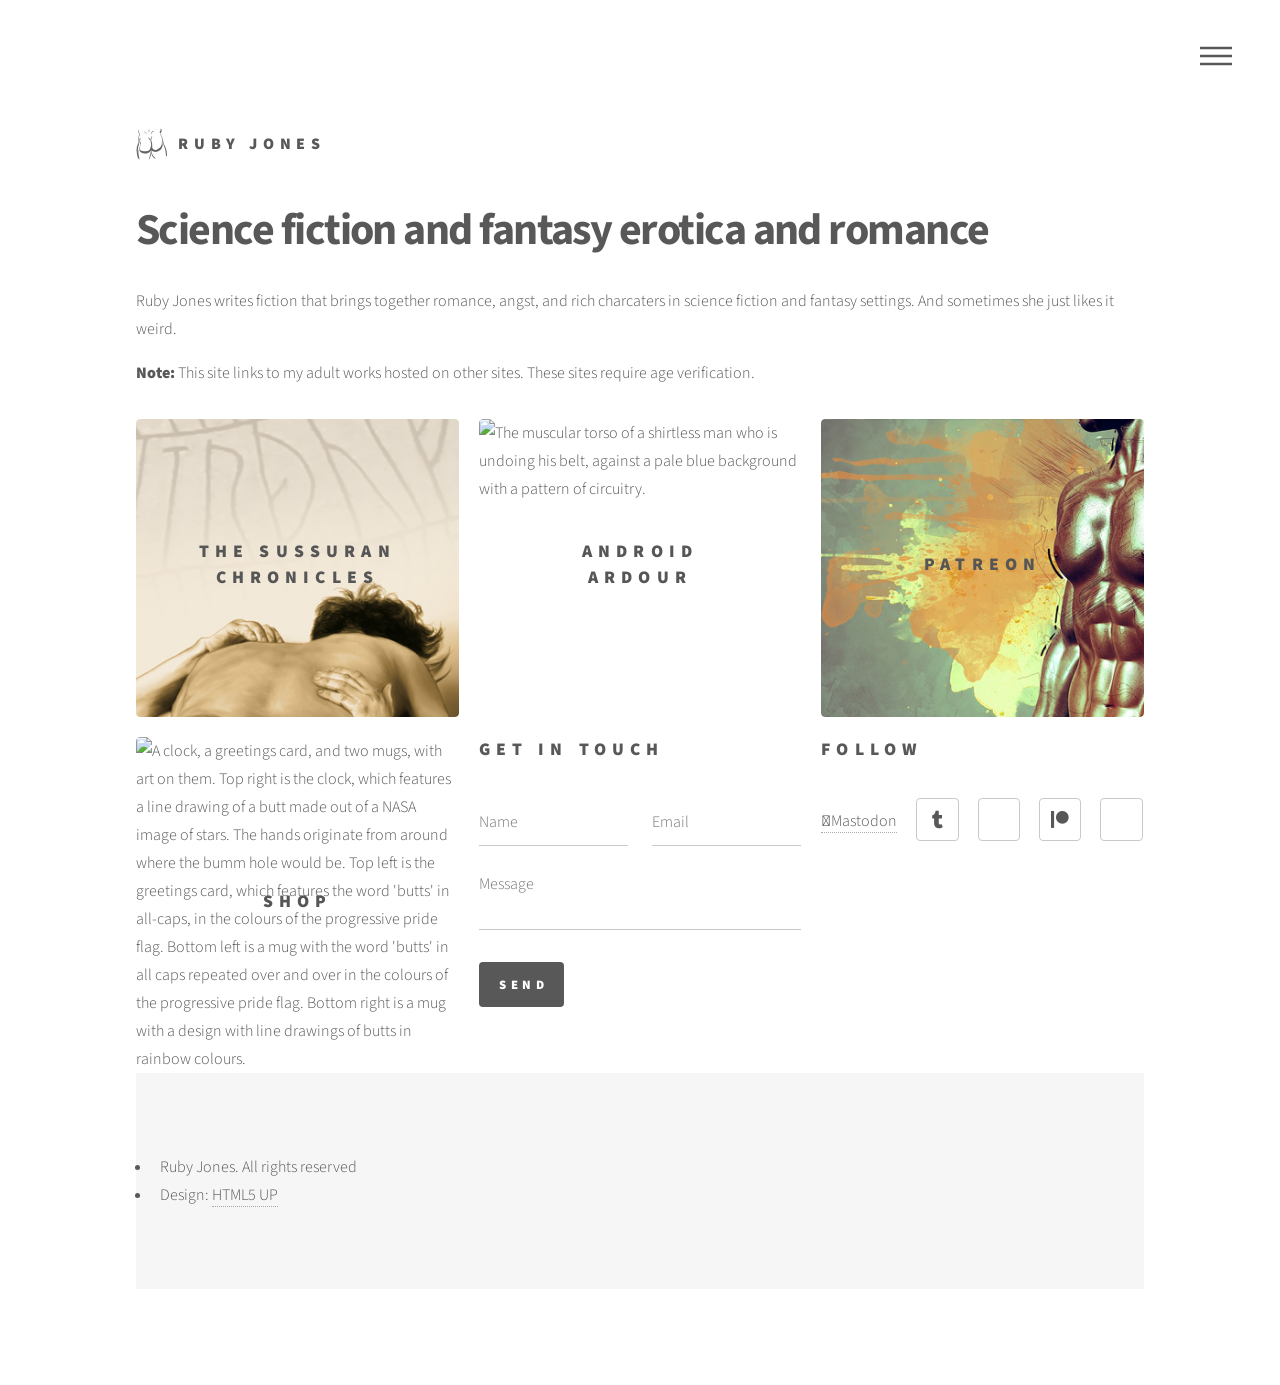
==== commit 21387fc7: "Update index.html" ====
--- a/docs/index.html
+++ b/docs/index.html
@@ -11,6 +11,7 @@
 		<meta name="viewport" content="width=device-width, initial-scale=1, user-scalable=no" />
 		<link rel="stylesheet" href="assets/css/main.css" />
 		<noscript><link rel="stylesheet" href="assets/css/noscript.css" /></noscript>
+		<script src="https://kit.fontawesome.com/af9ea073e6.js" crossorigin="anonymous"></script>
 	</head>
 	<body class="is-preload">
 		<!-- Wrapper -->
@@ -93,7 +94,7 @@
 								</article>
 								<article class="style6">
 									<span class="image">
-										<img src="images/art-5.jpg" alt="A clock, a greetings card, and two mugs, with art on them. Top right is the clock, which features a line drawing of a butt made out of a NASA image of stars. The hands originate from around where the bumm hole would be. Top left is the greetings card, which features the word 'butts' in all-caps, in the colours of the progressive pride flag. Bottom left is a mug with the word 'butts' in all caps repeated over and over in the colours of the progressive pride flag. Bottom right is a mug with a design with line drawings of butts in rainbow colours." />
+										<img src="images/art-5-sharp.jpg" alt="A clock, a greetings card, and two mugs, with art on them. Top right is the clock, which features a line drawing of a butt made out of a NASA image of stars. The hands originate from around where the bumm hole would be. Top left is the greetings card, which features the word 'butts' in all-caps, in the colours of the progressive pride flag. Bottom left is a mug with the word 'butts' in all caps repeated over and over in the colours of the progressive pride flag. Bottom right is a mug with a design with line drawings of butts in rainbow colours." />
 									</span>
 									<a href="generic.html">
 										<h2>Shop</h2>
@@ -124,7 +125,7 @@
 								<article>
 									<h2>Follow</h2>
 								<ul class="icons">
-									<li><a href="https://@rubyjones@wandering.shop" class="icon brands style2 fa-mastodon"><span class="label">Mastodon</span></a></li>
+									<li><a href="https://@rubyjones@wandering.shop"i class="fa-brands fa-mastodon"><span class="label">Mastodon</span></a></li>
 									<li><a href="https://www.tumblr.com/rubyjones" class="icon brands style2 fa-tumblr"><span class="label">Tumblr</span></a></li>
 									<li><a href="https://bsky.app/profile/rubyjones.bsky.social" class="icon brands style2 fa-bluesky"><span class="label">BlueSky</span></a></li>
 									<li><a href="https://www.patreon.com/cw/rubyjones" class="icon brands style2 fa-patreon"><span class="label">Patreon</span></a></li>
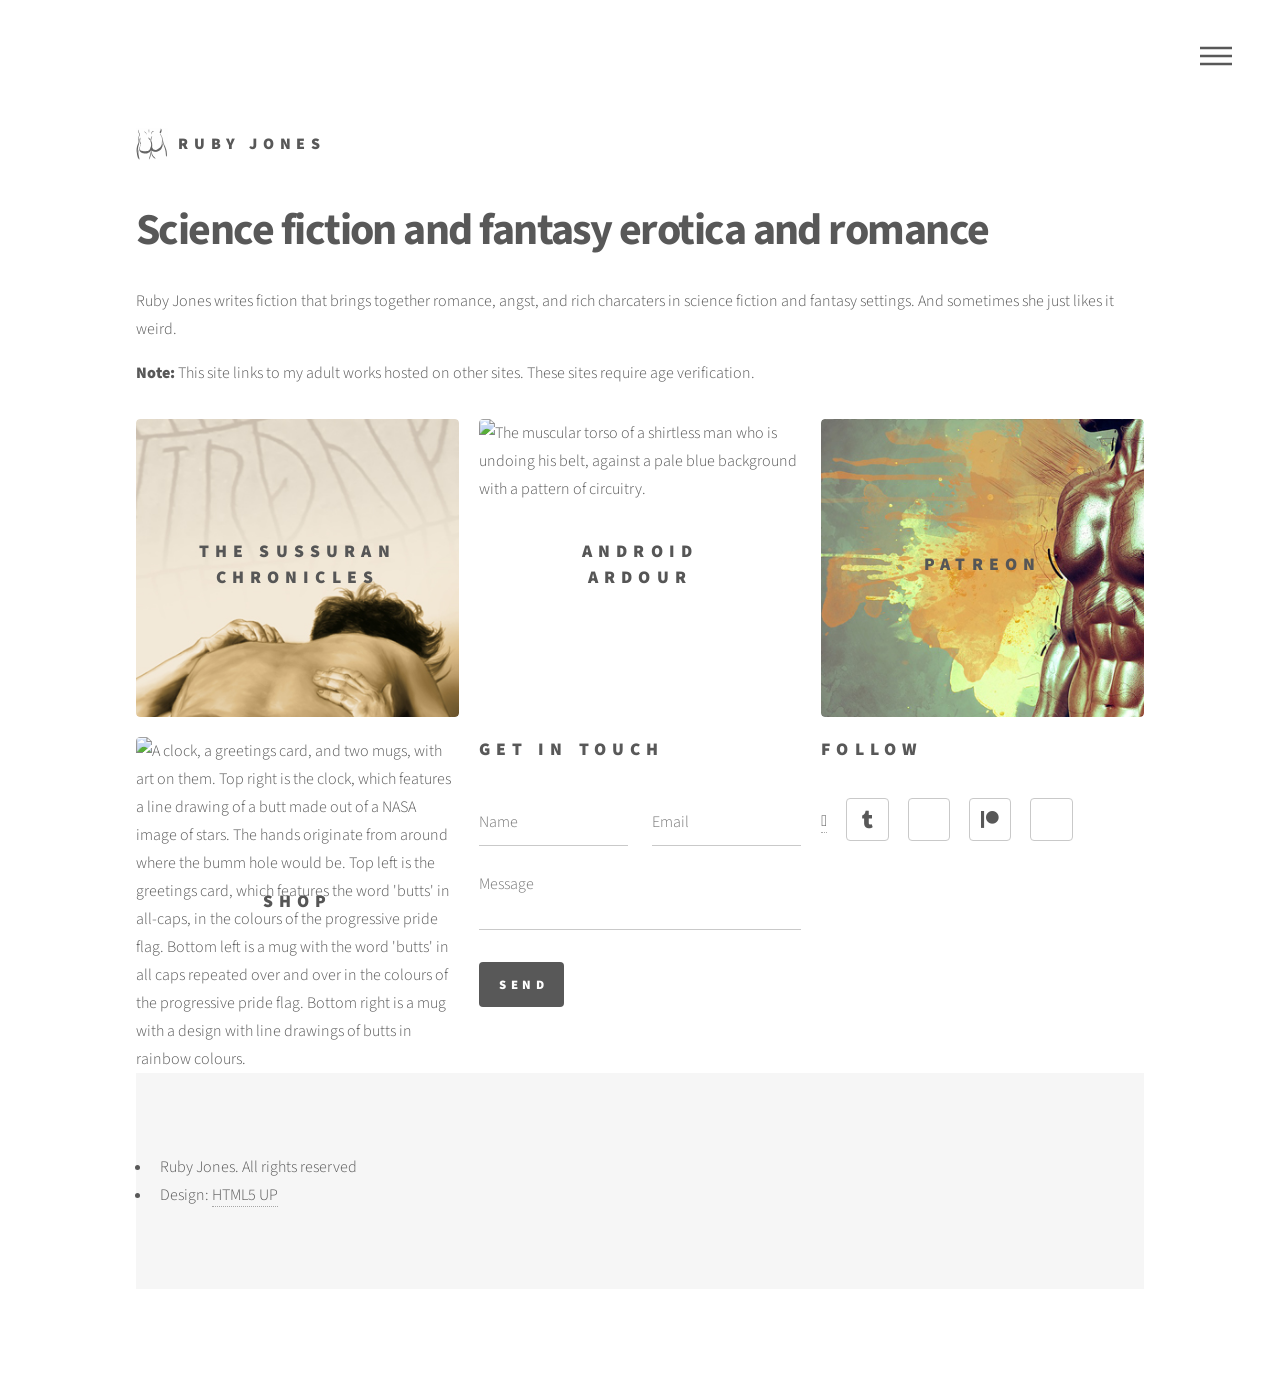
==== commit d7977932: "Update index.html" ====
--- a/docs/index.html
+++ b/docs/index.html
@@ -125,7 +125,7 @@
 								<article>
 									<h2>Follow</h2>
 								<ul class="icons">
-									<li><a href="https://@rubyjones@wandering.shop"i class="fa-brands fa-mastodon"><span class="label">Mastodon</span></a></li>
+									<li><a href="https://@rubyjones@wandering.shop"><i class="fa-brands fa-mastodon"></i></a></li>
 									<li><a href="https://www.tumblr.com/rubyjones" class="icon brands style2 fa-tumblr"><span class="label">Tumblr</span></a></li>
 									<li><a href="https://bsky.app/profile/rubyjones.bsky.social" class="icon brands style2 fa-bluesky"><span class="label">BlueSky</span></a></li>
 									<li><a href="https://www.patreon.com/cw/rubyjones" class="icon brands style2 fa-patreon"><span class="label">Patreon</span></a></li>
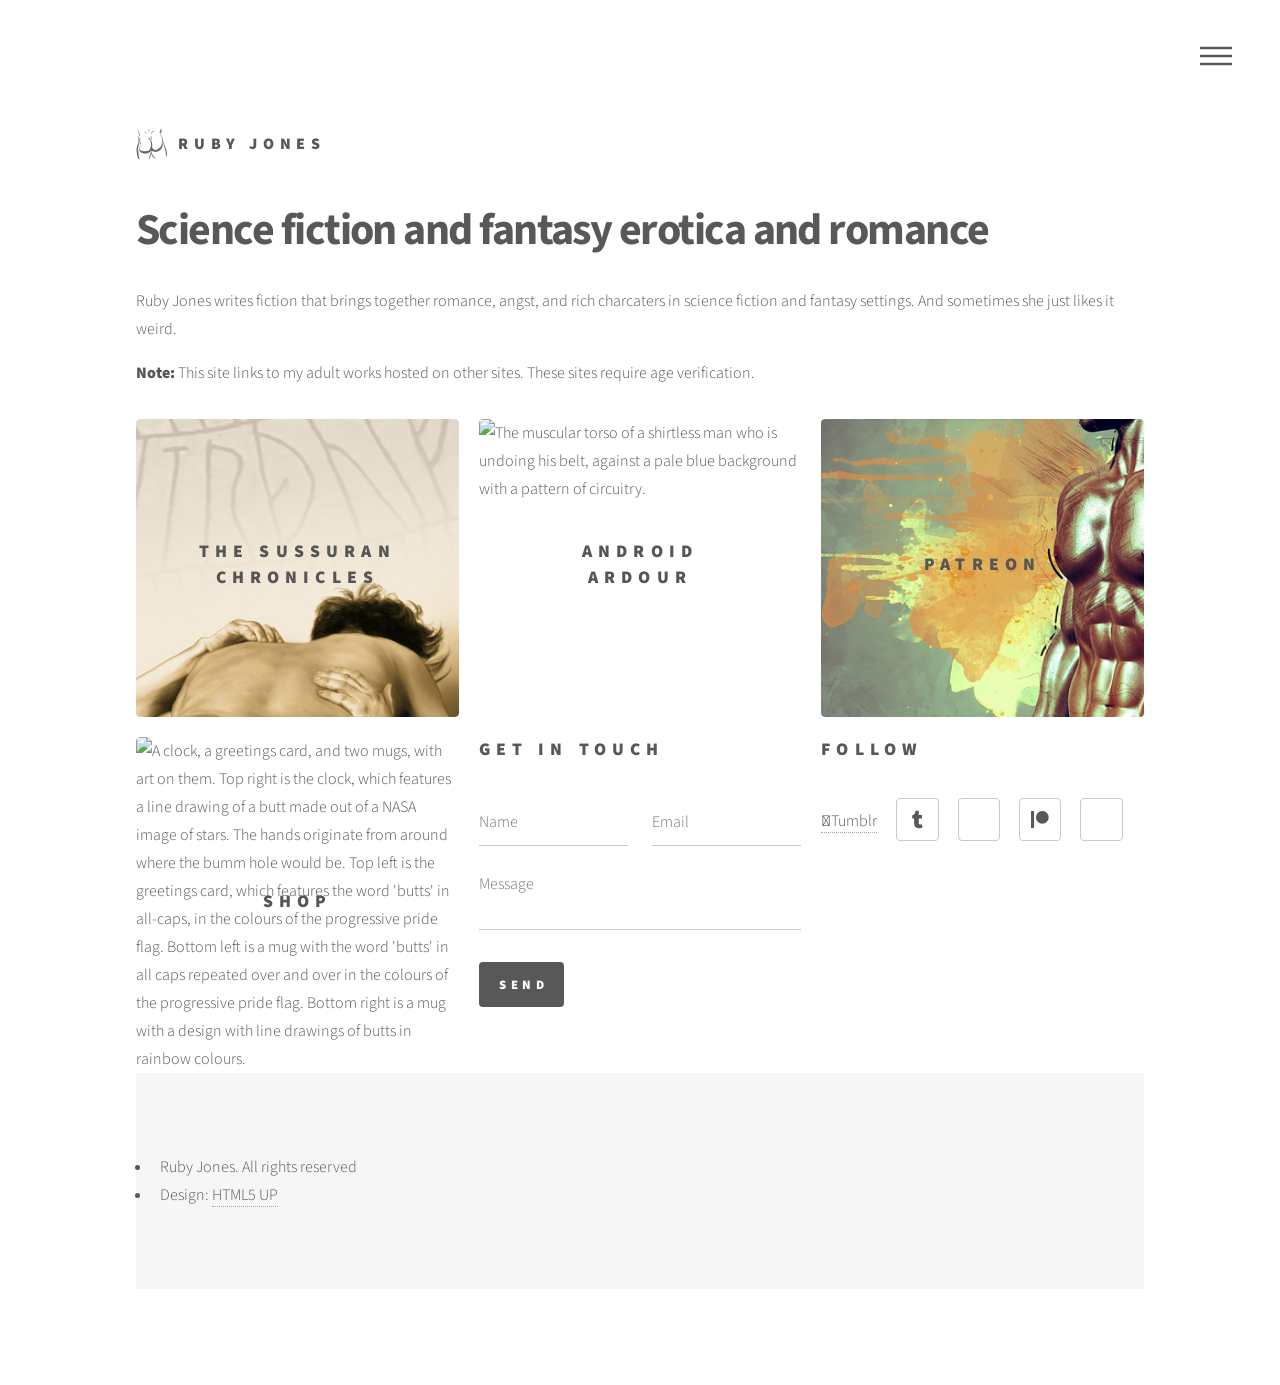
==== commit e9d04f88: "Update index.html" ====
--- a/docs/index.html
+++ b/docs/index.html
@@ -125,7 +125,7 @@
 								<article>
 									<h2>Follow</h2>
 								<ul class="icons">
-									<li><a href="https://@rubyjones@wandering.shop"><i class="fa-brands fa-mastodon"></i></a></li>
+									<li><a href="https://@rubyjones@wandering.shop" class="fa-brands style2 fa-mastodon"><span class="label">Tumblr</span></a></li>
 									<li><a href="https://www.tumblr.com/rubyjones" class="icon brands style2 fa-tumblr"><span class="label">Tumblr</span></a></li>
 									<li><a href="https://bsky.app/profile/rubyjones.bsky.social" class="icon brands style2 fa-bluesky"><span class="label">BlueSky</span></a></li>
 									<li><a href="https://www.patreon.com/cw/rubyjones" class="icon brands style2 fa-patreon"><span class="label">Patreon</span></a></li>
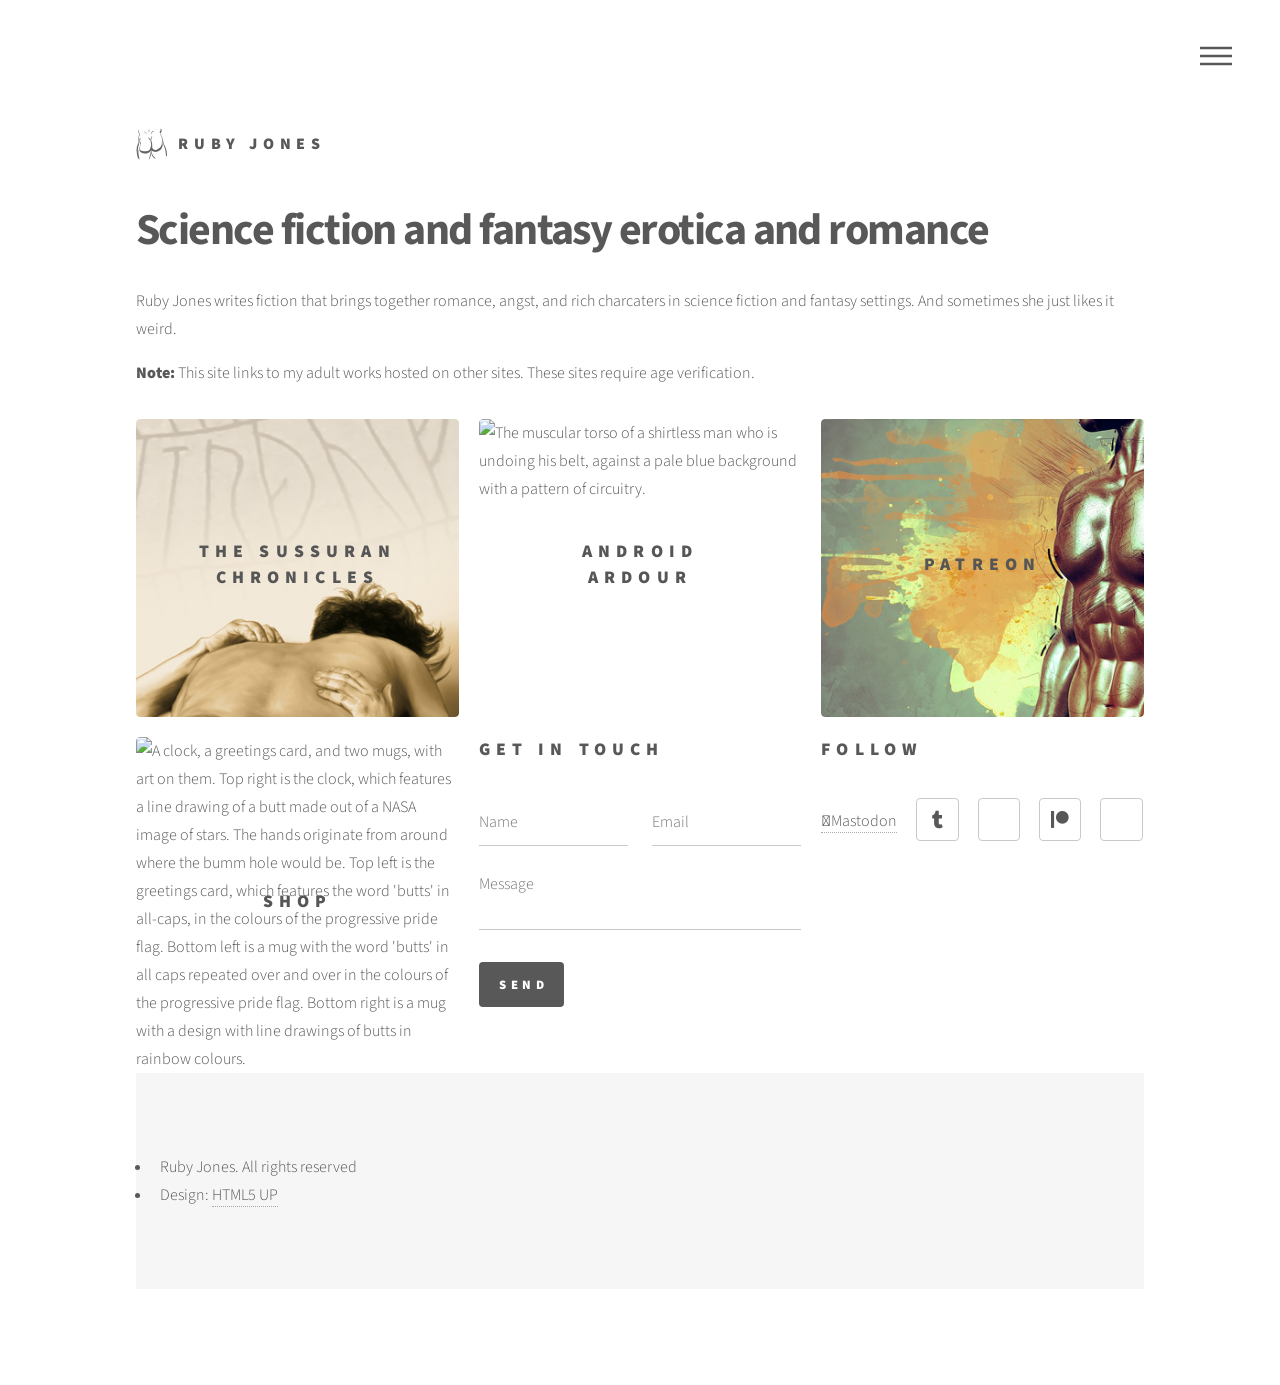
==== commit 8d6fa0ad: "Update index.html" ====
--- a/docs/index.html
+++ b/docs/index.html
@@ -125,7 +125,7 @@
 								<article>
 									<h2>Follow</h2>
 								<ul class="icons">
-									<li><a href="https://@rubyjones@wandering.shop" class="fa-brands style2 fa-mastodon"><span class="label">Tumblr</span></a></li>
+									<li><a href="https://@rubyjones@wandering.shop" i class="fa-brands style2 fa-mastodon"><span class="label">Mastodon</span></a></li>
 									<li><a href="https://www.tumblr.com/rubyjones" class="icon brands style2 fa-tumblr"><span class="label">Tumblr</span></a></li>
 									<li><a href="https://bsky.app/profile/rubyjones.bsky.social" class="icon brands style2 fa-bluesky"><span class="label">BlueSky</span></a></li>
 									<li><a href="https://www.patreon.com/cw/rubyjones" class="icon brands style2 fa-patreon"><span class="label">Patreon</span></a></li>
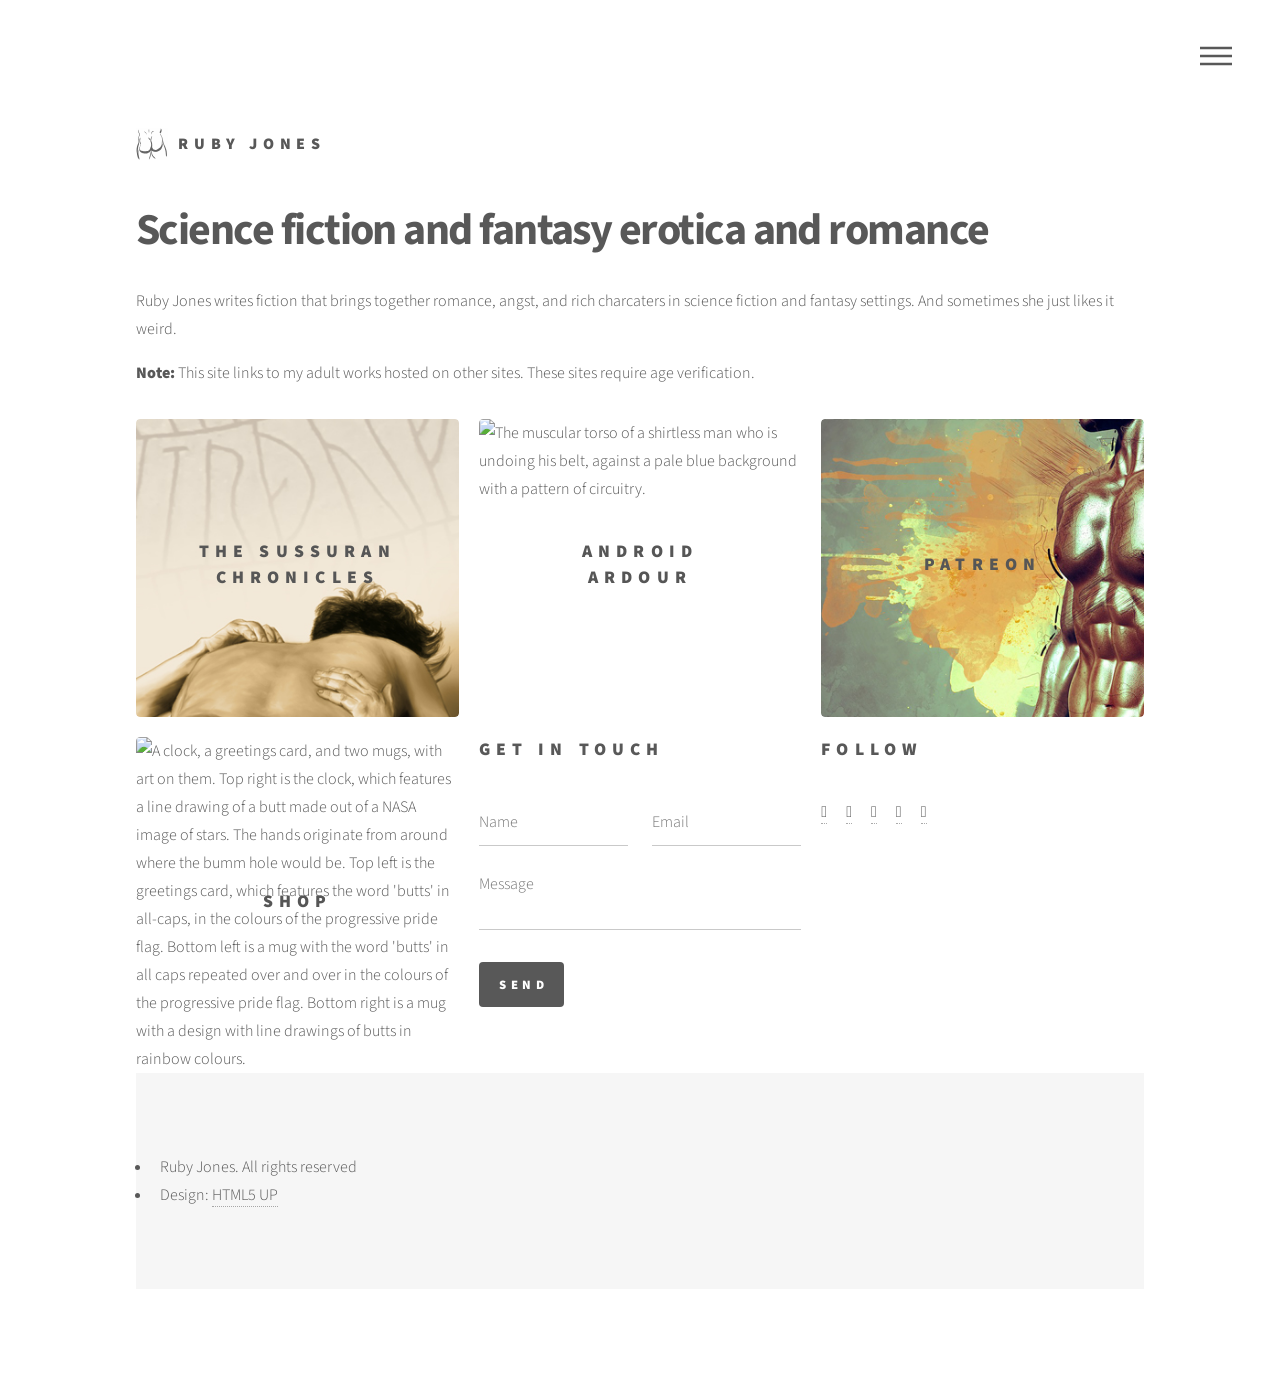
==== commit 51d3ce76: "Update index.html" ====
--- a/docs/index.html
+++ b/docs/index.html
@@ -125,11 +125,11 @@
 								<article>
 									<h2>Follow</h2>
 								<ul class="icons">
-									<li><a href="https://@rubyjones@wandering.shop" i class="fa-brands style2 fa-mastodon"><span class="label">Mastodon</span></a></li>
-									<li><a href="https://www.tumblr.com/rubyjones" class="icon brands style2 fa-tumblr"><span class="label">Tumblr</span></a></li>
-									<li><a href="https://bsky.app/profile/rubyjones.bsky.social" class="icon brands style2 fa-bluesky"><span class="label">BlueSky</span></a></li>
-									<li><a href="https://www.patreon.com/cw/rubyjones" class="icon brands style2 fa-patreon"><span class="label">Patreon</span></a></li>
-									<li><a href="https://medium.com/@QueenRubyJones" class="icon solid style2 fa-medium"><span class="label">Medium</span></a></li>
+									<li><a href="https://@rubyjones@wandering.shop"><i class="fa-brands style2 fa-mastodon"></i></a></li>
+									<li><a href="https://www.tumblr.com/rubyjones"><i class="fa-brands fa-tumblr"></i></a></li>
+									<li><a href="https://bsky.app/profile/rubyjones.bsky.social"><i class="fa-brands fa-bluesky"></i></a></li>
+									<li><a href="https://www.patreon.com/cw/rubyjones"><i class="fa-brands fa-bluesky"></i></a></li>
+									<li><a href="https://medium.com/@QueenRubyJones"><i class="fa-brands fa-medium"></i></a></li>
 								</ul>
 								</article>
 							</section>
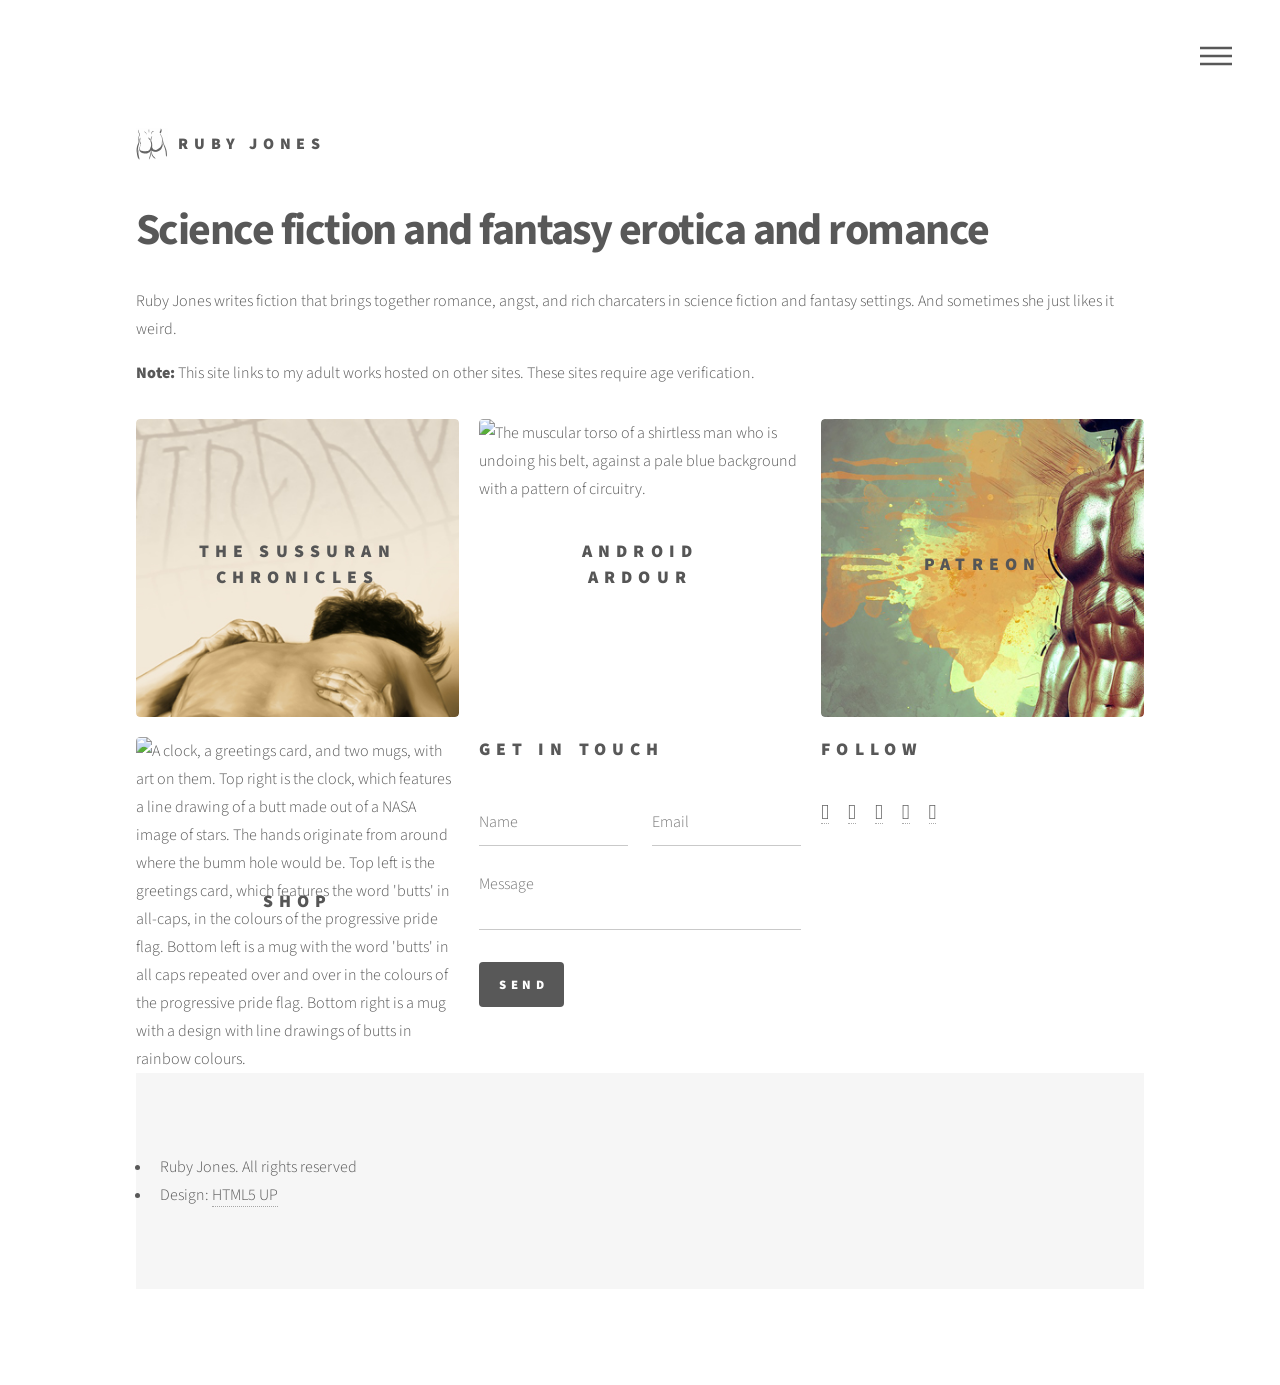
==== commit f169da3a: "Update index.html" ====
--- a/docs/index.html
+++ b/docs/index.html
@@ -125,11 +125,11 @@
 								<article>
 									<h2>Follow</h2>
 								<ul class="icons">
-									<li><a href="https://@rubyjones@wandering.shop"><i class="fa-brands style2 fa-mastodon"></i></a></li>
-									<li><a href="https://www.tumblr.com/rubyjones"><i class="fa-brands fa-tumblr"></i></a></li>
-									<li><a href="https://bsky.app/profile/rubyjones.bsky.social"><i class="fa-brands fa-bluesky"></i></a></li>
-									<li><a href="https://www.patreon.com/cw/rubyjones"><i class="fa-brands fa-bluesky"></i></a></li>
-									<li><a href="https://medium.com/@QueenRubyJones"><i class="fa-brands fa-medium"></i></a></li>
+									<li><a href="https://@rubyjones@wandering.shop"><i class="fa-brands style2 fa-mastodon fa-lg"></i></a></li>
+									<li><a href="https://www.tumblr.com/rubyjones"><i class="fa-brands fa-tumblr fa-lg"></i></a></li>
+									<li><a href="https://bsky.app/profile/rubyjones.bsky.social"><i class="fa-brands fa-bluesky fa-lg"></i></a></li>
+									<li><a href="https://www.patreon.com/cw/rubyjones"><i class="fa-brands fa-patreon fa-lg"></i></i></a></li>
+									<li><a href="https://medium.com/@QueenRubyJones"><i class="fa-brands fa-medium fa-lg"></i></a></li>
 								</ul>
 								</article>
 							</section>
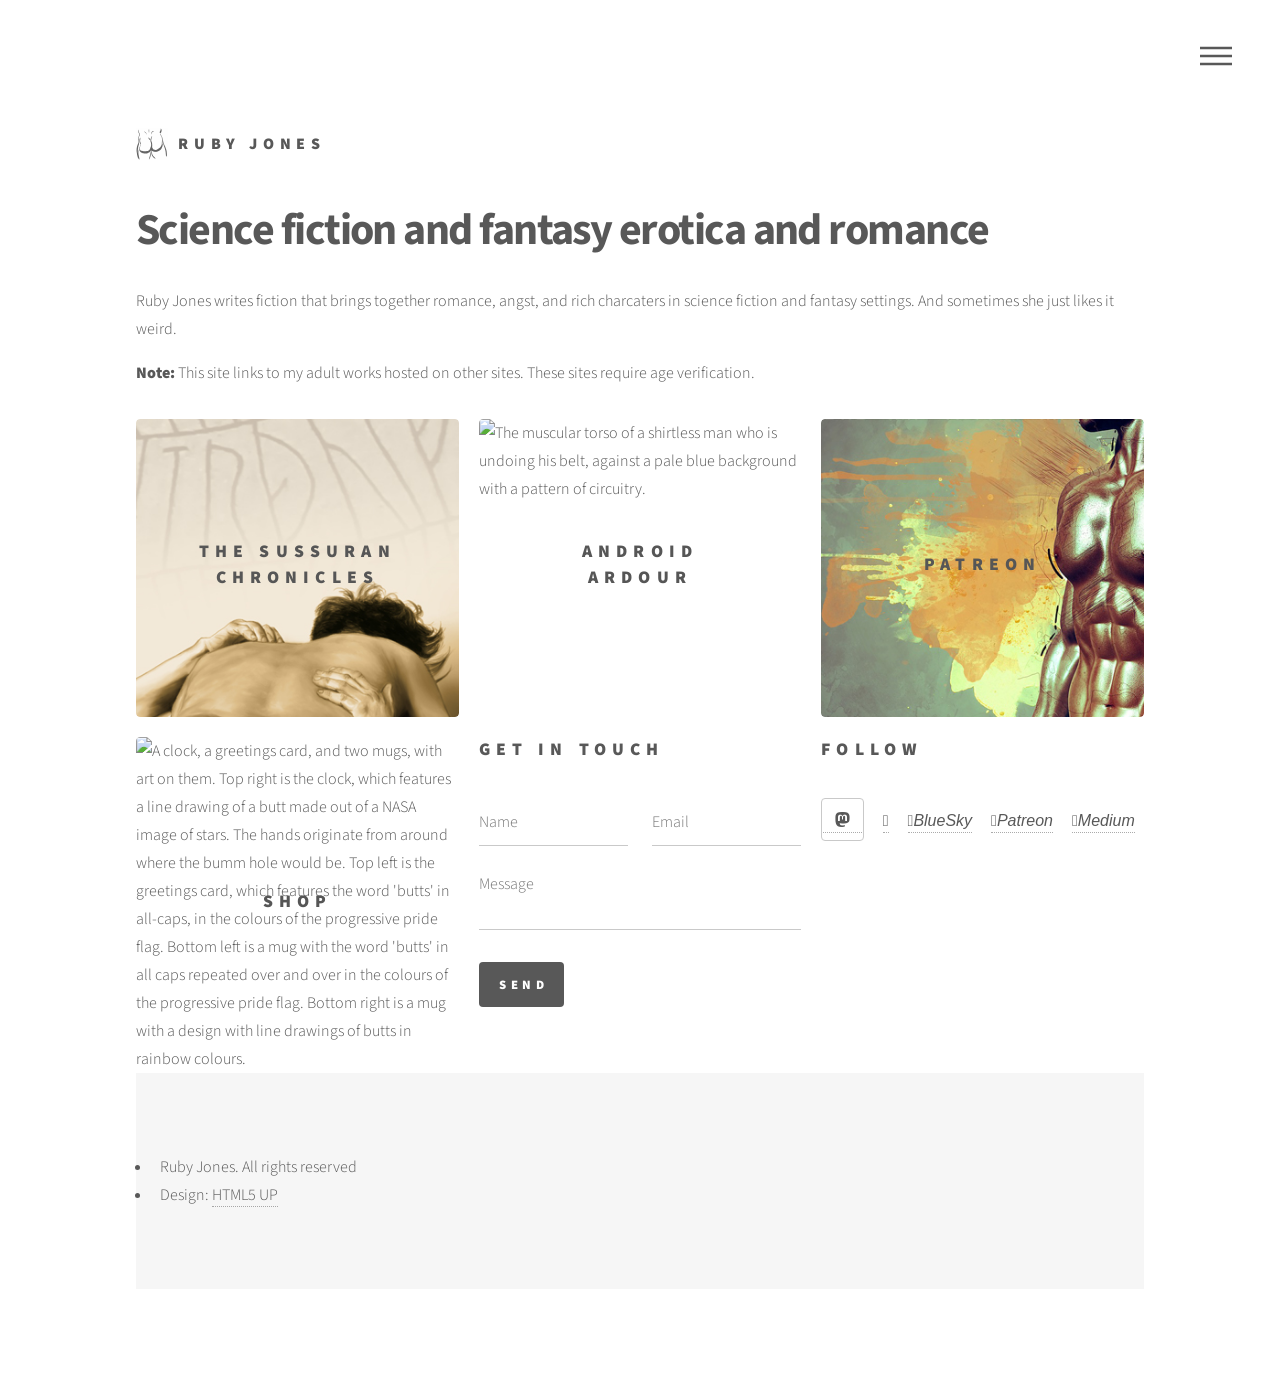
==== commit 1bc28760: "Update index.html" ====
--- a/docs/index.html
+++ b/docs/index.html
@@ -125,11 +125,11 @@
 								<article>
 									<h2>Follow</h2>
 								<ul class="icons">
-									<li><a href="https://@rubyjones@wandering.shop"><i class="fa-brands style2 fa-mastodon fa-lg"></i></a></li>
-									<li><a href="https://www.tumblr.com/rubyjones"><i class="fa-brands fa-tumblr fa-lg"></i></a></li>
-									<li><a href="https://bsky.app/profile/rubyjones.bsky.social"><i class="fa-brands fa-bluesky fa-lg"></i></a></li>
-									<li><a href="https://www.patreon.com/cw/rubyjones"><i class="fa-brands fa-patreon fa-lg"></i></i></a></li>
-									<li><a href="https://medium.com/@QueenRubyJones"><i class="fa-brands fa-medium fa-lg"></i></a></li>
+									<li><a href="https://@rubyjones@wandering.shop"><i class="icon brands style2 fa-brands fa-mastodon"><span class="label">Mastodon</span></i></a></li>
+									<li><a href="https://www.tumblr.com/rubyjones"><i class="fa-brands fa-tumblr"></i></a></li>
+									<li><a href="https://bsky.app/profile/rubyjones.bsky.social"><i class="fa-brands fa-bluesky"><span class="label">BlueSky</span></i></a></li>
+									<li><a href="https://www.patreon.com/cw/rubyjones"><i class="fa-brands fa-patreon"><span class="label">Patreon</span></i></a></li>
+									<li><a href="https://medium.com/@QueenRubyJones"><i class="fa-brands fa-medium"><span class="label">Medium</span></i></a></li>
 								</ul>
 								</article>
 							</section>
